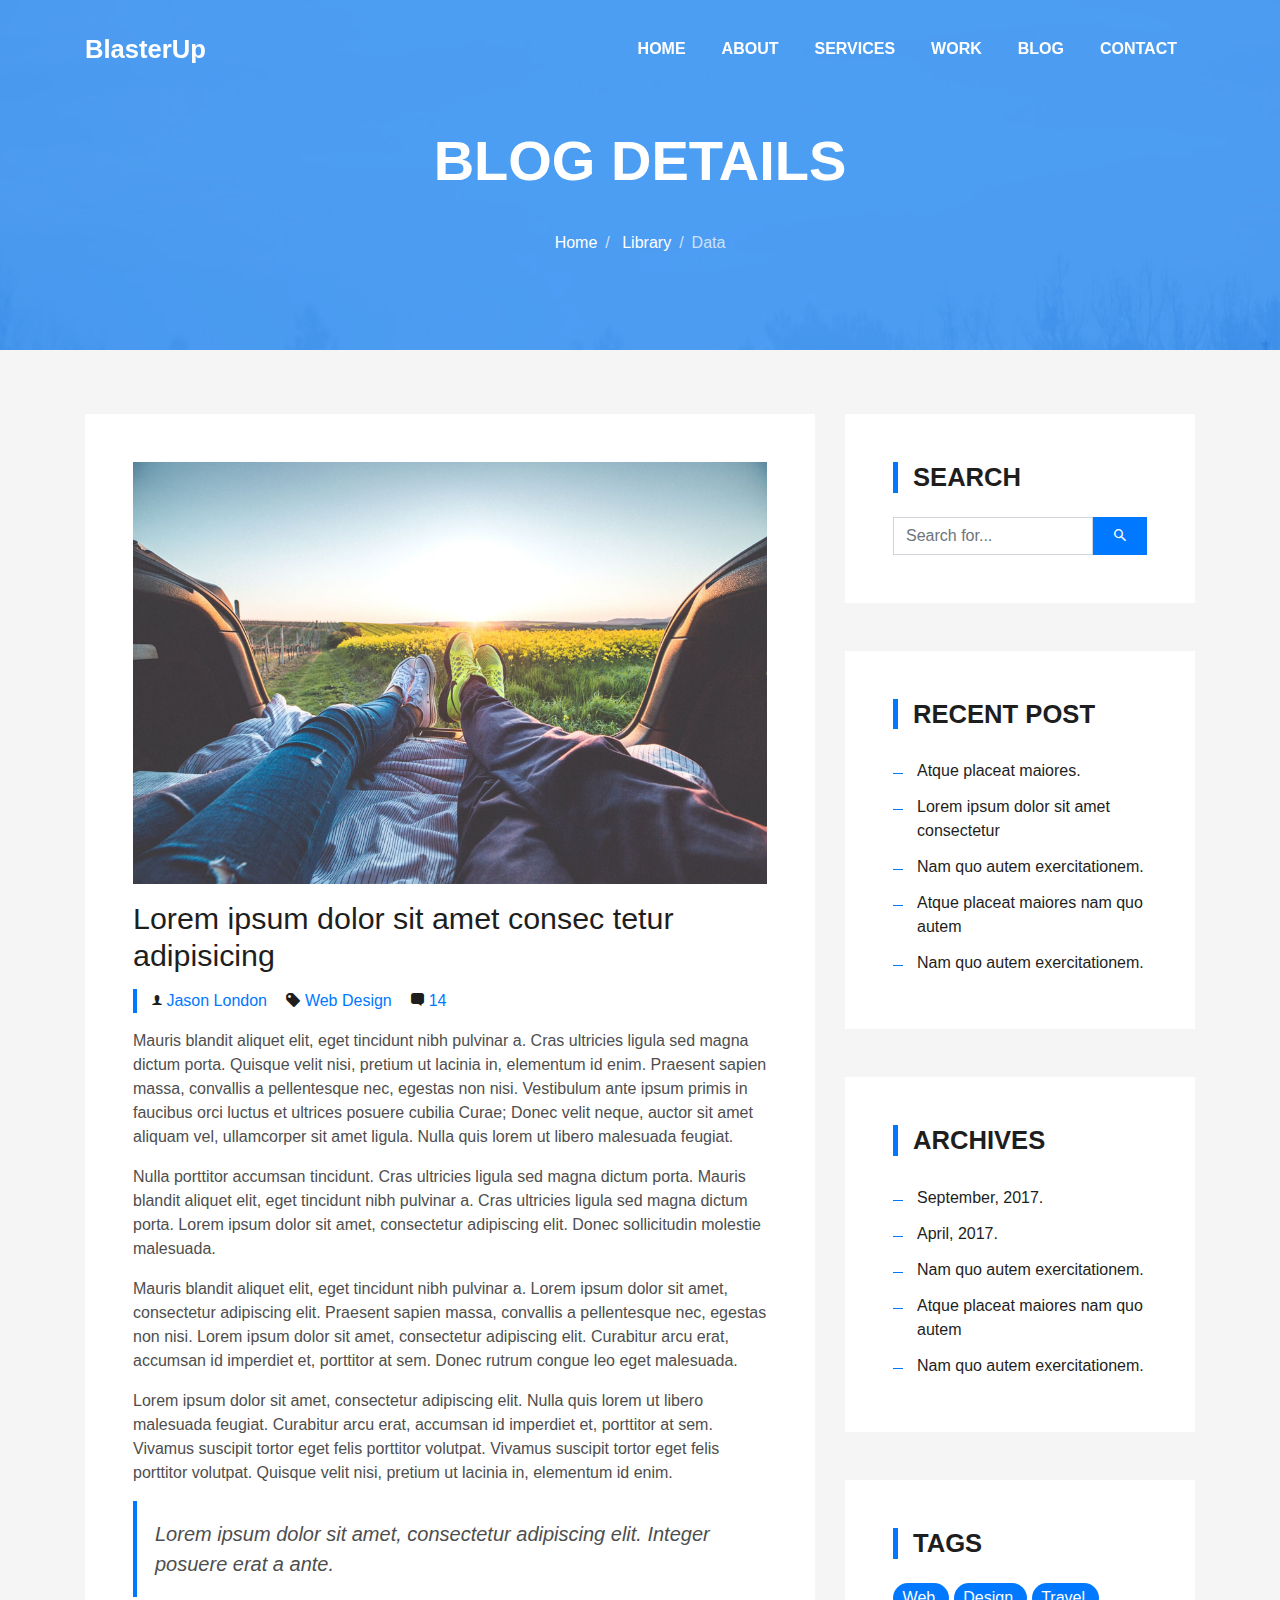
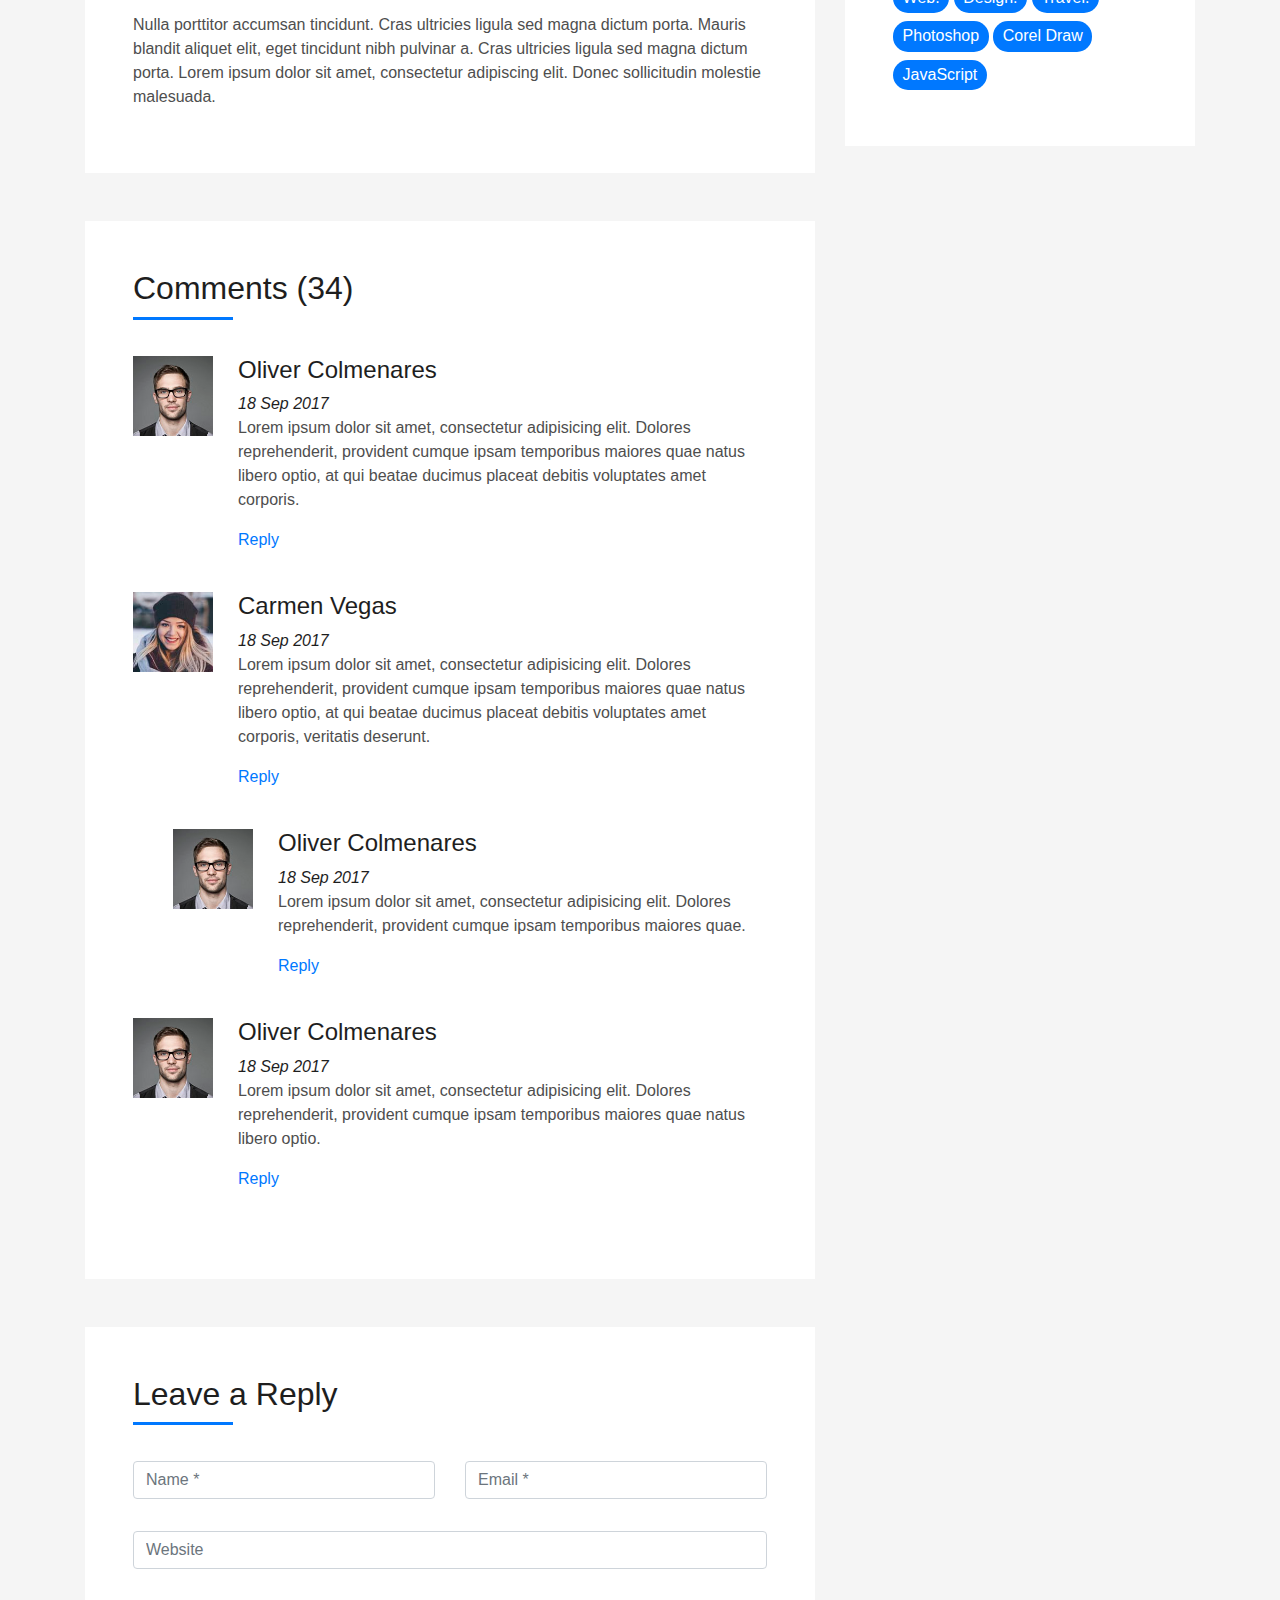
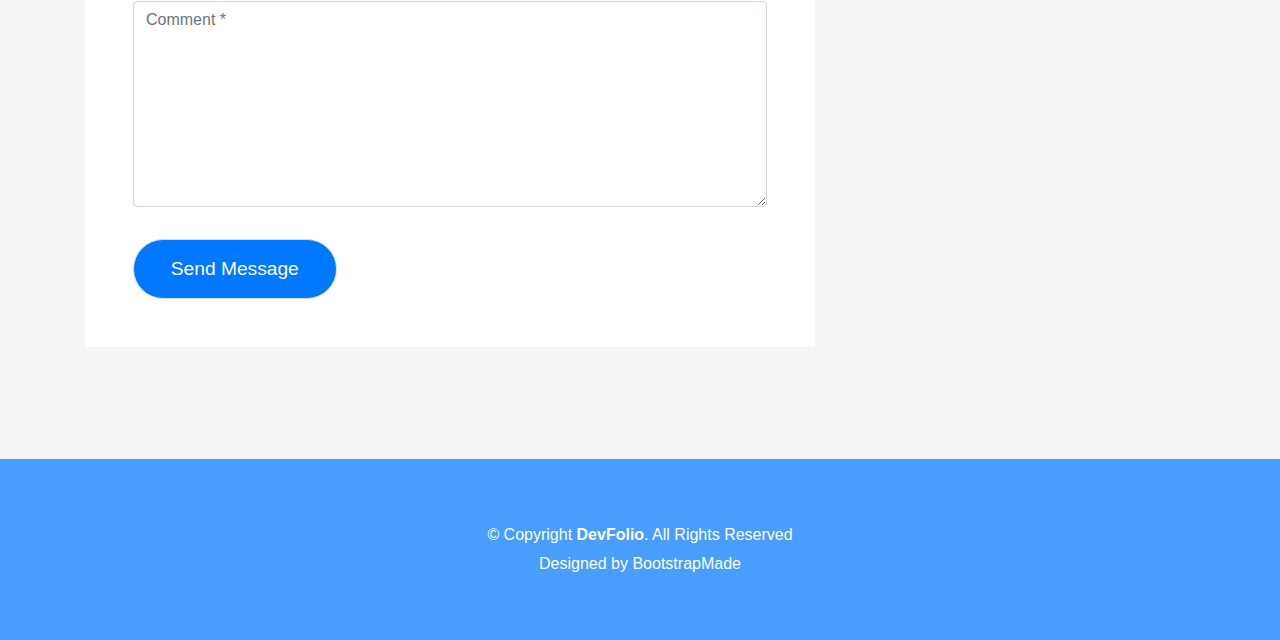
==== blog-single.html @ 4b8dce7d "Initial commit" ====
<!DOCTYPE html>
<html lang="en">
<head>
  <meta charset="utf-8">
  <title>DevFolio Bootstrap Template</title>
  <meta content="width=device-width, initial-scale=1.0" name="viewport">
  <meta content="" name="keywords">
  <meta content="" name="description">

  <!-- Favicons -->
  <link href="img/favicon.png" rel="icon">
  <link href="img/apple-touch-icon.png" rel="apple-touch-icon">

  <!-- Bootstrap CSS File -->
  <link href="lib/bootstrap/css/bootstrap.min.css" rel="stylesheet">

  <!-- Libraries CSS Files -->
  <link href="lib/font-awesome/css/font-awesome.min.css" rel="stylesheet">
  <link href="lib/animate/animate.min.css" rel="stylesheet">
  <link href="lib/ionicons/css/ionicons.min.css" rel="stylesheet">
  <link href="lib/owlcarousel/assets/owl.carousel.min.css" rel="stylesheet">
  <link href="lib/lightbox/css/lightbox.min.css" rel="stylesheet">

  <!-- Main Stylesheet File -->
  <link href="css/style.css" rel="stylesheet">

  <!-- =======================================================
    Theme Name: DevFolio
    Theme URL: https://bootstrapmade.com/devfolio-bootstrap-portfolio-html-template/
    Author: BootstrapMade.com
    License: https://bootstrapmade.com/license/
  ======================================================= -->
</head>

<body>
  <!--/ Nav Star /-->
  <nav class="navbar navbar-b navbar-trans navbar-expand-md fixed-top" id="mainNav">
    <div class="container">
      <a class="navbar-brand js-scroll" href="#page-top">BlasterUp</a>
      <button class="navbar-toggler collapsed" type="button" data-toggle="collapse" data-target="#navbarDefault"
        aria-controls="navbarDefault" aria-expanded="false" aria-label="Toggle navigation">
        <span></span>
        <span></span>
        <span></span>
      </button>
      <div class="navbar-collapse collapse justify-content-end" id="navbarDefault">
        <ul class="navbar-nav">
          <li class="nav-item">
            <a class="nav-link js-scroll" href="index.html">Home</a>
          </li>
          <li class="nav-item">
            <a class="nav-link js-scroll" href="#">About</a>
          </li>
          <li class="nav-item">
            <a class="nav-link js-scroll" href="#">Services</a>
          </li>
          <li class="nav-item">
            <a class="nav-link js-scroll" href="#">Work</a>
          </li>
          <li class="nav-item">
            <a class="nav-link js-scroll" href="#">Blog</a>
          </li>
          <li class="nav-item">
            <a class="nav-link js-scroll" href="#">Contact</a>
          </li>
        </ul>
      </div>
    </div>
  </nav>
  <!--/ Nav End /-->

  <!--/ Intro Skew Star /-->
  <div class="intro intro-single route bg-image" style="background-image: url(img/overlay-bg.jpg)">
    <div class="overlay-mf"></div>
    <div class="intro-content display-table">
      <div class="table-cell">
        <div class="container">
          <h2 class="intro-title mb-4">Blog Details</h2>
          <ol class="breadcrumb d-flex justify-content-center">
            <li class="breadcrumb-item">
              <a href="#">Home</a>
            </li>
            <li class="breadcrumb-item">
              <a href="#">Library</a>
            </li>
            <li class="breadcrumb-item active">Data</li>
          </ol>
        </div>
      </div>
    </div>
  </div>
  <!--/ Intro Skew End /-->

  <!--/ Section Blog-Single Star /-->
  <section class="blog-wrapper sect-pt4" id="blog">
    <div class="container">
      <div class="row">
        <div class="col-md-8">
          <div class="post-box">
            <div class="post-thumb">
              <img src="img/post-1.jpg" class="img-fluid" alt="">
            </div>
            <div class="post-meta">
              <h1 class="article-title">Lorem ipsum dolor sit amet consec tetur adipisicing</h1>
              <ul>
                <li>
                  <span class="ion-ios-person"></span>
                  <a href="#">Jason London</a>
                </li>
                <li>
                  <span class="ion-pricetag"></span>
                  <a href="#">Web Design</a>
                </li>
                <li>
                  <span class="ion-chatbox"></span>
                  <a href="#">14</a>
                </li>
              </ul>
            </div>
            <div class="article-content">
              <p>
                Mauris blandit aliquet elit, eget tincidunt nibh pulvinar a. Cras ultricies ligula sed magna dictum
                porta. Quisque velit
                nisi, pretium ut lacinia in, elementum id enim. Praesent sapien massa, convallis a pellentesque
                nec, egestas non nisi. Vestibulum ante ipsum primis in faucibus orci luctus et ultrices posuere
                cubilia Curae; Donec velit neque, auctor sit amet aliquam vel, ullamcorper sit amet ligula.
                Nulla quis lorem ut libero malesuada feugiat.
              </p>
              <p>
                Nulla porttitor accumsan tincidunt. Cras ultricies ligula sed magna dictum porta. Mauris blandit
                aliquet elit, eget tincidunt
                nibh pulvinar a. Cras ultricies ligula sed magna dictum porta. Lorem ipsum dolor sit amet,
                consectetur adipiscing elit. Donec sollicitudin molestie malesuada.
              </p>
              <p>
                Mauris blandit aliquet elit, eget tincidunt nibh pulvinar a. Lorem ipsum dolor sit amet, consectetur
                adipiscing elit. Praesent
                sapien massa, convallis a pellentesque nec, egestas non nisi. Lorem ipsum dolor sit amet,
                consectetur adipiscing elit. Curabitur arcu erat, accumsan id imperdiet et, porttitor at
                sem. Donec rutrum congue leo eget malesuada.
              </p>
              <p>
                Lorem ipsum dolor sit amet, consectetur adipiscing elit. Nulla quis lorem ut libero malesuada feugiat.
                Curabitur arcu erat,
                accumsan id imperdiet et, porttitor at sem. Vivamus suscipit tortor eget felis porttitor
                volutpat. Vivamus suscipit tortor eget felis porttitor volutpat. Quisque velit nisi, pretium
                ut lacinia in, elementum id enim.
              </p>
              <blockquote class="blockquote">
                <p class="mb-0">Lorem ipsum dolor sit amet, consectetur adipiscing elit. Integer posuere erat a ante.</p>
              </blockquote>
              <p>
                Nulla porttitor accumsan tincidunt. Cras ultricies ligula sed magna dictum porta. Mauris blandit
                aliquet elit, eget tincidunt
                nibh pulvinar a. Cras ultricies ligula sed magna dictum porta. Lorem ipsum dolor sit amet,
                consectetur adipiscing elit. Donec sollicitudin molestie malesuada.
              </p>
            </div>
          </div>
          <div class="box-comments">
            <div class="title-box-2">
              <h4 class="title-comments title-left">Comments (34)</h4>
            </div>
            <ul class="list-comments">
              <li>
                <div class="comment-avatar">
                  <img src="img/testimonial-2.jpg" alt="">
                </div>
                <div class="comment-details">
                  <h4 class="comment-author">Oliver Colmenares</h4>
                  <span>18 Sep 2017</span>
                  <p>
                    Lorem ipsum dolor sit amet, consectetur adipisicing elit. Dolores reprehenderit, provident cumque
                    ipsam temporibus maiores
                    quae natus libero optio, at qui beatae ducimus placeat debitis voluptates amet corporis.
                  </p>
                  <a href="3">Reply</a>
                </div>
              </li>
              <li>
                <div class="comment-avatar">
                  <img src="img/testimonial-4.jpg" alt="">
                </div>
                <div class="comment-details">
                  <h4 class="comment-author">Carmen Vegas</h4>
                  <span>18 Sep 2017</span>
                  <p>
                    Lorem ipsum dolor sit amet, consectetur adipisicing elit. Dolores reprehenderit, provident cumque
                    ipsam temporibus maiores
                    quae natus libero optio, at qui beatae ducimus placeat debitis voluptates amet corporis,
                    veritatis deserunt.
                  </p>
                  <a href="3">Reply</a>
                </div>
              </li>
              <li class="comment-children">
                <div class="comment-avatar">
                  <img src="img/testimonial-2.jpg" alt="">
                </div>
                <div class="comment-details">
                  <h4 class="comment-author">Oliver Colmenares</h4>
                  <span>18 Sep 2017</span>
                  <p>
                    Lorem ipsum dolor sit amet, consectetur adipisicing elit. Dolores reprehenderit, provident cumque
                    ipsam temporibus maiores
                    quae.
                  </p>
                  <a href="3">Reply</a>
                </div>
              </li>
              <li>
                <div class="comment-avatar">
                  <img src="img/testimonial-2.jpg" alt="">
                </div>
                <div class="comment-details">
                  <h4 class="comment-author">Oliver Colmenares</h4>
                  <span>18 Sep 2017</span>
                  <p>
                    Lorem ipsum dolor sit amet, consectetur adipisicing elit. Dolores reprehenderit, provident cumque
                    ipsam temporibus maiores
                    quae natus libero optio.
                  </p>
                  <a href="3">Reply</a>
                </div>
              </li>
            </ul>
          </div>
          <div class="form-comments">
            <div class="title-box-2">
              <h3 class="title-left">
                Leave a Reply
              </h3>
            </div>
            <form class="form-mf">
              <div class="row">
                <div class="col-md-6 mb-3">
                  <div class="form-group">
                    <input type="text" class="form-control input-mf" id="inputName" placeholder="Name *" required>
                  </div>
                </div>
                <div class="col-md-6 mb-3">
                  <div class="form-group">
                    <input type="email" class="form-control input-mf" id="inputEmail1" placeholder="Email *" required>
                  </div>
                </div>
                <div class="col-md-12 mb-3">
                  <div class="form-group">
                    <input type="url" class="form-control input-mf" id="inputUrl" placeholder="Website">
                  </div>
                </div>
                <div class="col-md-12 mb-3">
                  <div class="form-group">
                    <textarea id="textMessage" class="form-control input-mf" placeholder="Comment *" name="message"
                      cols="45" rows="8" required></textarea>
                  </div>
                </div>
                <div class="col-md-12">
                  <button type="submit" class="button button-a button-big button-rouded">Send Message</button>
                </div>
              </div>
            </form>
          </div>
        </div>
        <div class="col-md-4">
          <div class="widget-sidebar sidebar-search">
            <h5 class="sidebar-title">Search</h5>
            <div class="sidebar-content">
              <form>
                <div class="input-group">
                  <input type="text" class="form-control" placeholder="Search for..." aria-label="Search for...">
                  <span class="input-group-btn">
                    <button class="btn btn-secondary btn-search" type="button">
                      <span class="ion-android-search"></span>
                    </button>
                  </span>
                </div>
              </form>
            </div>
          </div>
          <div class="widget-sidebar">
            <h5 class="sidebar-title">Recent Post</h5>
            <div class="sidebar-content">
              <ul class="list-sidebar">
                <li>
                  <a href="#">Atque placeat maiores.</a>
                </li>
                <li>
                  <a href="#">Lorem ipsum dolor sit amet consectetur</a>
                </li>
                <li>
                  <a href="#">Nam quo autem exercitationem.</a>
                </li>
                <li>
                  <a href="#">Atque placeat maiores nam quo autem</a>
                </li>
                <li>
                  <a href="#">Nam quo autem exercitationem.</a>
                </li>
              </ul>
            </div>
          </div>
          <div class="widget-sidebar">
            <h5 class="sidebar-title">Archives</h5>
            <div class="sidebar-content">
              <ul class="list-sidebar">
                <li>
                  <a href="#">September, 2017.</a>
                </li>
                <li>
                  <a href="#">April, 2017.</a>
                </li>
                <li>
                  <a href="#">Nam quo autem exercitationem.</a>
                </li>
                <li>
                  <a href="#">Atque placeat maiores nam quo autem</a>
                </li>
                <li>
                  <a href="#">Nam quo autem exercitationem.</a>
                </li>
              </ul>
            </div>
          </div>
          <div class="widget-sidebar widget-tags">
            <h5 class="sidebar-title">Tags</h5>
            <div class="sidebar-content">
              <ul>
                <li>
                  <a href="#">Web.</a>
                </li>
                <li>
                  <a href="#">Design.</a>
                </li>
                <li>
                  <a href="#">Travel.</a>
                </li>
                <li>
                  <a href="#">Photoshop</a>
                </li>
                <li>
                  <a href="#">Corel Draw</a>
                </li>
                <li>
                  <a href="#">JavaScript</a>
                </li>
              </ul>
            </div>
          </div>
        </div>
      </div>
    </div>
  </section>
  <!--/ Section Blog-Single End /-->

  <!--/ Section Contact-Footer Star /-->
  <section class="paralax-mf footer-paralax bg-image sect-mt4 route" style="background-image: url(img/overlay-bg.jpg)">
    <div class="overlay-mf"></div>
    <footer>
      <div class="container">
        <div class="row">
          <div class="col-sm-12">
            <div class="copyright-box">
              <p class="copyright">&copy; Copyright <strong>DevFolio</strong>. All Rights Reserved</p>
              <div class="credits">
                <!--
                  All the links in the footer should remain intact.
                  You can delete the links only if you purchased the pro version.
                  Licensing information: https://bootstrapmade.com/license/
                  Purchase the pro version with working PHP/AJAX contact form: https://bootstrapmade.com/buy/?theme=DevFolio
                -->
                Designed by <a href="https://bootstrapmade.com/">BootstrapMade</a>
              </div>
            </div>
          </div>
        </div>
      </div>
    </footer>
  </section>
  <!--/ Section Contact-footer End /-->

  <a href="#" class="back-to-top"><i class="fa fa-chevron-up"></i></a>
  <div id="preloader"></div>

  <!-- JavaScript Libraries -->
  <script src="lib/jquery/jquery.min.js"></script>
  <script src="lib/jquery/jquery-migrate.min.js"></script>
  <script src="lib/popper/popper.min.js"></script>
  <script src="lib/bootstrap/js/bootstrap.min.js"></script>
  <script src="lib/easing/easing.min.js"></script>
  <script src="lib/counterup/jquery.waypoints.min.js"></script>
  <script src="lib/counterup/jquery.counterup.js"></script>
  <script src="lib/owlcarousel/owl.carousel.min.js"></script>
  <script src="lib/lightbox/js/lightbox.min.js"></script>
  <script src="lib/typed/typed.min.js"></script>
  <!-- Contact Form JavaScript File -->
  <script src="contactform/contactform.js"></script>

  <!-- Template Main Javascript File -->
  <script src="js/main.js"></script>

</body>
</html>
---- css/style.css ----
/*
  Theme Name: DevFolio
  Theme URL: https://bootstrapmade.com/devfolio-bootstrap-portfolio-html-template/
  Author: BootstrapMade.com
  License: https://bootstrapmade.com/license/
*/

/*======================================
//--//-->   STYLES GENERALES
======================================*/

body {
  background-color: #f5f5f5;
  color: #4e4e4e;
}

h1,
h2,
h3,
h4,
h5,
h6 {
  color: #1e1e1e;
}

a {
  color: #1e1e1e;
  transition: all 0.5s ease-in-out;
}

a:hover {
  color: #0078ff;
  text-decoration: none;
  transition: all 0.5s ease-in-out;
}

.p-r {
  position: relative;
}

.color-a {
  color: #0078ff;
}

.color-d {
  color: #f5f5f5;
}

.color-text-a {
  color: #4e4e4e;
}

.box-shadow,
.paralax-mf,
.service-box,
.work-box,
.card-blog {
  box-shadow: 0 13px 8px -10px rgba(0, 0, 0, 0.1);
}

.box-shadow-a,
.button:hover {
  box-shadow: 0 0 0 4px #cde1f8;
}

.display-5 {
  font-size: 2.5rem;
  font-weight: 300;
  line-height: 1.1;
}

.display-6 {
  font-size: 2rem;
  font-weight: 300;
  line-height: 1.1;
}

.avatar {
  width: 32px;
  height: 32px;
  margin-right: 4px;
  overflow: hidden;
}

.bg-image {
  background-repeat: no-repeat;
  background-attachment: fixed;
  background-size: cover;
  background-position: center center;
}

.overlay-mf {
  background-color: #0078ff;
}

.overlay-mf {
  position: absolute;
  top: 0;
  left: 0px;
  padding: 0;
  height: 100%;
  width: 100%;
  opacity: .7;
}

.paralax-mf {
  position: relative;
  padding: 8rem 0;
}

.display-table {
  width: 100%;
  height: 100%;
  display: table;
}

.table-cell {
  display: table-cell;
  vertical-align: middle;
}

/*--/ Sections /--*/

.sect-4 {
  padding: 4rem 0;
}

.sect-pt4 {
  padding-top: 4rem;
}

.sect-mt4 {
  margin-top: 4rem;
}

/*--/ Title s /--*/

.title-s {
  font-weight: 600;
  color: #1e1e1e;
  font-size: 1.1rem;
}

/*--/ Title A /--*/

.title-box {
  margin-bottom: 4rem;
}

.title-a {
  font-size: 3rem;
  font-weight: bold;
  text-transform: uppercase;
}

.subtitle-a {
  color: #4e4e4e;
}

.line-mf {
  width: 40px;
  height: 5px;
  background-color: #0078ff;
  margin: 0 auto;
}

/*--/ Title Left /--*/

.title-box-2 {
  margin-bottom: 3rem;
}

.title-left {
  font-size: 2rem;
  position: relative;
}

.title-left:before {
  content: '';
  position: absolute;
  height: 3px;
  background-color: #0078ff;
  width: 100px;
  bottom: -12px;
}

/*------/ Box /------*/

.box-pl2 {
  padding-left: 2rem;
}

.box-shadow-full {
  padding: 3rem 1.25rem;
  position: relative;
  background-color: #fff;
  margin-bottom: 3rem;
  z-index: 2;
  box-shadow: 0 1px 1px 0 rgba(0, 0, 0, 0.06), 0 2px 5px 0 rgba(0, 0, 0, 0.2);
}

/*------/ Socials /------*/

.socials {
  padding: 1.5rem 0;
}

.socials ul li {
  display: inline-block;
}

.socials .ico-circle {
  height: 40px;
  width: 40px;
  font-size: 1.7rem;
  border-radius: 50%;
  line-height: 1.4;
  margin: 0 15px 0 0;
  box-shadow: 0 0 0 3px #0078ff;
  transition: all 500ms ease;
}

.socials .ico-circle:hover {
  background-color: #0078ff;
  color: #fff;
  box-shadow: 0 0 0 3px #cde1f8;
  transition: all 500ms ease;
}

/*------/ Ul resect /------*/

.ul-resect,
.socials ul,
.list-ico,
.blog-wrapper .post-meta ul,
.box-comments .list-comments,
.widget-sidebar .list-sidebar,
.widget-tags ul {
  list-style: none;
  padding-left: 0;
  margin-bottom: 0;
}

.list-ico {
  line-height: 2;
}

.list-ico span {
  color: #0078ff;
  margin-right: 10px;
}

/*------/ Ico Circle /------*/

.ico-circle {
  height: 100px;
  width: 100px;
  font-size: 2rem;
  border-radius: 50%;
  line-height: 1.55;
  margin: 0 auto;
  text-align: center;
  box-shadow: 0 0 0 10px #0078ff;
  display: block;
}

/*------/ Owl Carousel /------*/

.owl-theme .owl-dots {
  text-align: center;
  margin-top: 18px;
}

.owl-theme .owl-dots .owl-dot {
  display: inline-block;
}

.owl-theme .owl-dots .owl-dot span {
  width: 18px;
  height: 7px;
  margin: 5px 5px;
  background: #cde1f8;
  border: 0px solid #cde1f8;
  display: block;
  transition: all 0.6s ease-in-out;
  cursor: pointer;
}

.owl-theme .owl-dots .owl-dot:hover span {
  background-color: #cde1f8;
}

.owl-theme .owl-dots .owl-dot.active span {
  background-color: #1B1B1B;
  width: 25px;
}

/*--/ Scrolltop s /--*/

.scrolltop-mf {
  position: relative;
  display: none;
}

.scrolltop-mf span {
  z-index: 999;
  position: fixed;
  width: 42px;
  height: 42px;
  background-color: #0078ff;
  opacity: .7;
  font-size: 1.6rem;
  line-height: 1.5;
  text-align: center;
  color: #fff;
  top: auto;
  left: auto;
  right: 30px;
  bottom: 50px;
  cursor: pointer;
  border-radius: 50%;
}

/* Back to top button */

.back-to-top {
  position: fixed;
  display: none;
  background: #0078ff;
  color: #fff;
  width: 44px;
  height: 44px;
  text-align: center;
  line-height: 1;
  font-size: 16px;
  border-radius: 50%;
  right: 15px;
  bottom: 15px;
  transition: background 0.5s;
  z-index: 11;
}

.back-to-top i {
  padding-top: 12px;
  color: #fff;
}

/* Prelaoder */

#preloader {
  position: fixed;
  top: 0;
  left: 0;
  right: 0;
  bottom: 0;
  z-index: 9999;
  overflow: hidden;
  background: #fff;
}

#preloader:before {
  content: "";
  position: fixed;
  top: calc(50% - 30px);
  left: calc(50% - 30px);
  border: 6px solid #f2f2f2;
  border-top: 6px solid #0078ff;
  border-radius: 50%;
  width: 60px;
  height: 60px;
  -webkit-animation: animate-preloader 1s linear infinite;
  animation: animate-preloader 1s linear infinite;
}

@-webkit-keyframes animate-preloader {
  0% {
    -webkit-transform: rotate(0deg);
    transform: rotate(0deg);
  }

  100% {
    -webkit-transform: rotate(360deg);
    transform: rotate(360deg);
  }
}

@keyframes animate-preloader {
  0% {
    -webkit-transform: rotate(0deg);
    transform: rotate(0deg);
  }

  100% {
    -webkit-transform: rotate(360deg);
    transform: rotate(360deg);
  }
}

/*======================================
//--//-->   NAVBAR
======================================*/

.navbar-b {
  transition: all .5s ease-in-out;
  background-color: transparent;
  padding-top: 1.563rem;
  padding-bottom: 1.563rem;
}

.navbar-b.navbar-reduce {
  box-shadow: 0px 6px 9px 0px rgba(0, 0, 0, 0.06);
}

.navbar-b.navbar-trans .nav-item,
.navbar-b.navbar-reduce .nav-item {
  position: relative;
  padding-right: 10px;
  padding-left: 0;
}

.navbar-b.navbar-trans .nav-link,
.navbar-b.navbar-reduce .nav-link {
  color: #fff;
  text-transform: uppercase;
  font-weight: 600;
}

.navbar-b.navbar-trans .nav-link:before,
.navbar-b.navbar-reduce .nav-link:before {
  content: '';
  position: absolute;
  margin-left: 0px;
  width: 0%;
  bottom: 0;
  left: 0;
  height: 2px;
  transition: all 500ms ease;
}

.navbar-b.navbar-trans .nav-link:hover,
.navbar-b.navbar-reduce .nav-link:hover {
  color: #1B1B1B;
}

.navbar-b.navbar-trans .nav-link:hover:before,
.navbar-b.navbar-reduce .nav-link:hover:before {
  width: 35px;
}

.navbar-b.navbar-trans .show > .nav-link:before,
.navbar-b.navbar-trans .active > .nav-link:before,
.navbar-b.navbar-trans .nav-link.show:before,
.navbar-b.navbar-trans .nav-link.active:before,
.navbar-b.navbar-reduce .show > .nav-link:before,
.navbar-b.navbar-reduce .active > .nav-link:before,
.navbar-b.navbar-reduce .nav-link.show:before,
.navbar-b.navbar-reduce .nav-link.active:before {
  width: 35px;
}

.navbar-b.navbar-trans .nav-link:before {
  background-color: #fff;
}

.navbar-b.navbar-trans .nav-link:hover {
  color: #fff;
}

.navbar-b.navbar-trans .show > .nav-link,
.navbar-b.navbar-trans .active > .nav-link,
.navbar-b.navbar-trans .nav-link.show,
.navbar-b.navbar-trans .nav-link.active {
  color: #fff;
}

.navbar-b.navbar-reduce {
  transition: all .5s ease-in-out;
  background-color: #fff;
  padding-top: 15px;
  padding-bottom: 15px;
}

.navbar-b.navbar-reduce .nav-link {
  color: #0078ff;
}

.navbar-b.navbar-reduce .nav-link:before {
  background-color: #0078ff;
}

.navbar-b.navbar-reduce .nav-link:hover {
  color: #0078ff;
}

.navbar-b.navbar-reduce .show > .nav-link,
.navbar-b.navbar-reduce .active > .nav-link,
.navbar-b.navbar-reduce .nav-link.show,
.navbar-b.navbar-reduce .nav-link.active {
  color: #0078ff;
}

.navbar-b.navbar-reduce .navbar-brand {
  color: #0078ff;
}

.navbar-b.navbar-reduce .navbar-toggler span {
  background-color: #1B1B1B;
}

.navbar-b .navbar-brand {
  color: #fff;
  font-size: 1.6rem;
  font-weight: 600;
}

.navbar-b .navbar-nav .dropdown-item.show .dropdown-menu,
.navbar-b .dropdown.show .dropdown-menu,
.navbar-b .dropdown-btn.show .dropdown-menu {
  -webkit-transform: translate3d(0px, 0px, 0px);
  transform: translate3d(0px, 0px, 0px);
  visibility: visible !important;
}

.navbar-b .dropdown-menu {
  margin: 1.12rem 0 0;
  border-radius: 0;
}

.navbar-b .dropdown-menu .dropdown-item {
  padding: .7rem 1.7rem;
  transition: all 500ms ease;
}

.navbar-b .dropdown-menu .dropdown-item:hover {
  background-color: #0078ff;
  color: #fff;
  transition: all 500ms ease;
}

.navbar-b .dropdown-menu .dropdown-item.active {
  background-color: #0078ff;
}

/*--/ Hamburger Navbar /--*/

.navbar-toggler {
  position: relative;
}

.navbar-toggler:focus,
.navbar-toggler:active {
  outline: 0;
}

.navbar-toggler span {
  display: block;
  background-color: #fff;
  height: 3px;
  width: 25px;
  margin-top: 4px;
  margin-bottom: 4px;
  -webkit-transform: rotate(0deg);
  transform: rotate(0deg);
  left: 0;
  opacity: 1;
}

.navbar-toggler span:nth-child(1),
.navbar-toggler span:nth-child(3) {
  transition: -webkit-transform .35s ease-in-out;
  transition: transform .35s ease-in-out;
  transition: transform .35s ease-in-out, -webkit-transform .35s ease-in-out;
}

.navbar-toggler:not(.collapsed) span:nth-child(1) {
  position: absolute;
  left: 12px;
  top: 10px;
  -webkit-transform: rotate(135deg);
  transform: rotate(135deg);
  opacity: 0.9;
}

.navbar-toggler:not(.collapsed) span:nth-child(2) {
  height: 12px;
  visibility: hidden;
  background-color: transparent;
}

.navbar-toggler:not(.collapsed) span:nth-child(3) {
  position: absolute;
  left: 12px;
  top: 10px;
  -webkit-transform: rotate(-135deg);
  transform: rotate(-135deg);
  opacity: 0.9;
}

/*======================================
//--//-->   INTRO
======================================*/

.intro {
  height: 100vh;
  position: relative;
  color: #fff;
}

.intro .intro-content {
  text-align: center;
  position: absolute;
}

.intro .overlay-itro {
  background-color: rgba(0, 0, 0, 0.6);
  position: absolute;
  top: 0;
  left: 0px;
  padding: 0;
  height: 100%;
  width: 100%;
  opacity: .9;
}

.intro .intro-title {
  color: #fff;
  font-weight: 600;
  font-size: 3rem;
}

.intro .intro-subtitle {
  font-size: 1.5rem;
  font-weight: 300;
}

.intro .text-slider-items {
  display: none;
}

.intro-single {
  height: 350px;
}

.intro-single .intro-content {
  margin-top: 30px;
}

.intro-single .intro-title {
  text-transform: uppercase;
  font-size: 3rem;
}

.intro-single .breadcrumb {
  background-color: transparent;
  color: #0078ff;
}

.intro-single .breadcrumb .breadcrumb-item:before {
  color: #cde1f8;
}

.intro-single .breadcrumb .breadcrumb-item.active {
  color: #cde1f8;
}

.intro-single .breadcrumb a {
  color: #fff;
}

/*======================================
//--//-->   ABOUT
======================================*/

.about-mf .box-shadow-full {
  padding-top: 4rem;
  padding-bottom: 4rem;
}

.about-mf .about-img {
  margin-bottom: 2rem;
}

.about-mf .about-img img {
  margin-left: 10px;
}

.skill-mf span {
  color: #4e4e4e;
}

.skill-mf .progress {
  background-color: #cde1f8;
  margin: .5rem 0 1.2rem 0;
  border-radius: 0;
  height: .7rem;
}

.skill-mf .progress .progress-bar {
  height: .7rem;
  background-color: #0078ff;
}

/*======================================
//--//-->   SERVICES
======================================*/

.service-box {
  background-color: #fff;
  padding: 2.5rem 1.3rem;
  border-radius: 1rem;
  margin-bottom: 3rem;
}

.service-box:hover .ico-circle {
  transition: all 500ms ease;
  color: #fff;
  background-color: #0078ff;
  box-shadow: 0 0 0 10px #cde1f8;
}

.service-box .service-ico {
  margin-bottom: 1rem;
  color: #1e1e1e;
}

.service-box .ico-circle {
  transition: all 500ms ease;
  font-size: 4rem;
}

.service-box .s-title {
  font-size: 1.4rem;
  text-transform: uppercase;
  text-align: center;
  padding: .4rem 0;
}

.service-box .s-description {
  color: #4e4e4e;
}

/*======================================
//--//-->   COUNTER
======================================*/

.counter-box {
  color: #fff;
  text-align: center;
}

.counter-ico {
  margin-bottom: 1rem;
}

.counter-ico .ico-circle {
  height: 60px;
  width: 60px;
  line-height: 1.8;
  box-shadow: 0 0 0 10px #cde1f8;
}

.counter-num .counter {
  font-size: 2rem;
  margin-bottom: 0;
}

/*======================================
//--//-->   PORTFOLIO
======================================*/

.work-box {
  margin-bottom: 3rem;
  -webkit-backface-visibility: hidden;
  backface-visibility: hidden;
  background-color: #fff;
}

.work-box:hover img {
  -webkit-transform: scale(1.3);
  transform: scale(1.3);
}

.work-img {
  display: block;
  overflow: hidden;
}

.work-img img {
  transition: all 1s;
}

.work-content {
  padding: 2rem 3% 1rem 4%;
}

.work-content .w-more {
  color: #4e4e4e;
  font-size: .8rem;
}

.work-content .w-more .w-ctegory {
  color: #0078ff;
}

.work-content .w-like {
  font-size: 2.5rem;
  color: #0078ff;
  float: right;
}

.work-content .w-like a {
  color: #0078ff;
}

.work-content .w-like .num-like {
  font-size: .7rem;
}

.w-title {
  font-size: 1.2rem;
}

/*======================================
//--//-->   TESTIMONIALS
======================================*/

.testimonials .owl-carousel .owl-item img {
  width: auto;
}

.testimonial-box {
  color: #fff;
  text-align: center;
}

.testimonial-box .author-test {
  margin-top: 1rem;
}

.testimonial-box .author-test img {
  margin: 0 auto;
}

.testimonial-box .author {
  color: #fff;
  text-transform: uppercase;
  font-weight: 600;
  margin: 1rem 0;
  display: block;
  font-size: 1.4rem;
}

.testimonial-box .comit {
  font-size: 2rem;
  color: #0078ff;
  background-color: #fff;
  width: 52px;
  height: 52px;
  display: block;
  margin: 0 auto;
  border-radius: 50%;
  line-height: 1.6;
}

/*======================================
//--//-->   BLOG
======================================*/

.card-blog .card-body {
  position: relative;
}

.card-blog .card-category-box {
  position: absolute;
  text-align: center;
  top: -16px;
  left: 15px;
  right: 15px;
  line-height: 25px;
  overflow: hidden;
}

.card-blog .card-category {
  display: inline-block;
  color: #fff;
  padding: 0 15px 5px;
  overflow: hidden;
  background-color: #0078ff;
  border-radius: 4px;
}

.card-blog .card-category .category {
  color: #fff;
  display: inline-block;
  text-transform: uppercase;
  font-size: .7rem;
  letter-spacing: .1px;
  margin-bottom: 0;
}

.card-blog .card-title {
  font-size: 1.3rem;
  margin-top: .6rem;
}

.card-blog .card-description {
  color: #4e4e4e;
}

.card-blog .post-author {
  display: inline-block;
}

.card-blog .post-date {
  color: #4e4e4e;
  display: inline-block;
  float: right;
}

/*======================================
//--//-->   BLOG-SINGLE
======================================*/

.post-box,
.form-comments,
.box-comments,
.widget-sidebar {
  padding: 2rem;
  background-color: #fff;
  margin-bottom: 3rem;
}

.blog-wrapper .article-title {
  font-size: 1.5rem;
}

.blog-wrapper .post-meta {
  margin: 1rem 0;
}

.blog-wrapper .post-meta ul {
  border-left: 4px solid #0078ff;
  margin-top: 1rem;
}

.blog-wrapper .post-meta ul li {
  display: inline-block;
  margin-left: 15px;
}

.blog-wrapper .post-meta ul a {
  color: #0078ff;
}

.blog-wrapper .post-meta ul span {
  color: #1e1e1e;
}

.blog-wrapper .blockquote {
  border-left: 4px solid #0078ff;
  padding: 18px;
  font-style: italic;
}

/*------/ Comments /------*/

.box-comments .list-comments li {
  padding-bottom: 40px;
}

.box-comments .list-comments .comment-avatar {
  display: table-cell;
  vertical-align: top;
}

.box-comments .list-comments .comment-avatar img {
  width: 80px;
  height: 80px;
}

.box-comments .list-comments .comment-author {
  font-size: 1.3rem;
}

.box-comments .list-comments .comment-details {
  display: table-cell;
  vertical-align: top;
  padding-left: 25px;
}

.box-comments .list-comments a {
  color: #0078ff;
}

.box-comments .list-comments span {
  color: #1e1e1e;
  font-style: italic;
}

.box-comments .comment-children {
  margin-left: 40px;
}

/*------/ Sidebar /------*/

.widget-sidebar .sidebar-title {
  font-size: 1.6rem;
  font-weight: 600;
  border-left: 5px solid #0078ff;
  padding-left: 15px;
  text-transform: uppercase;
  margin-bottom: 1.5rem;
}

.widget-sidebar .list-sidebar li {
  position: relative;
  padding: 6px 0 6px 24px;
}

.widget-sidebar .list-sidebar li:before {
  position: absolute;
  content: "";
  width: 10px;
  height: 1px;
  left: 0;
  background-color: #0078ff;
  top: 20px;
}

.sidebar-search input {
  background-color: #fff;
  border-radius: 0;
  transition: all 0.5s ease-in-out;
}

.sidebar-search .btn-search {
  background-color: #0078ff;
  border-color: #0078ff;
  border-radius: 0;
  padding-left: 20px;
  padding-right: 20px;
}

.widget-tags ul li {
  display: inline-block;
  background-color: #0078ff;
  padding: .2rem .6rem;
  margin-bottom: .5rem;
  border-radius: 15px;
}

.widget-tags ul li a {
  color: #fff;
}

/*======================================
//--//-->   CONTACT
======================================*/

.footer-paralax {
  padding: 4rem 0 0 0;
}

.contact-mf {
  margin-top: 4rem;
}

/*======================================
//--//-->   FOOTER
======================================*/

footer {
  text-align: center;
  color: #fff;
  padding-bottom: 4rem;
}

footer .copyright {
  margin-bottom: .3rem;
}

footer .credits {
  margin-bottom: 0;
}

footer .credits a {
  color: #fff;
}

/*======================================
//--//-->   CONtaCT FORM
======================================*/

#sendmessage {
  color: #0078ff;
  border: 1px solid #0078ff;
  display: none;
  text-align: center;
  padding: 15px;
  font-weight: 600;
  margin-bottom: 15px;
}

#errormessage {
  color: red;
  display: none;
  border: 1px solid red;
  text-align: center;
  padding: 15px;
  font-weight: 600;
  margin-bottom: 15px;
}

#sendmessage.show,
#errormessage.show,
.show {
  display: block;
}

.validation {
  color: red;
  display: none;
  margin: 0 0 20px;
  font-weight: 400;
  font-size: 13px;
}

/*======================================
//--//-->   BUTTON
======================================*/

.button {
  display: inline-block;
  padding: .3rem .6rem;
  text-align: center;
  vertical-align: middle;
  -webkit-user-select: none;
  -moz-user-select: none;
  -ms-user-select: none;
  user-select: none;
  font-size: 1rem;
  border-radius: .3rem;
  border: 1px solid transparent;
  transition: all 500ms ease;
  cursor: pointer;
}

.button:focus {
  outline: 0;
}

.button:hover {
  background-color: #0062d3;
  color: #fff;
  transition: all 500ms ease;
}

.button-a {
  background-color: #0078ff;
  color: #fff;
  border-color: #cde1f8;
}

.button-big {
  padding: .9rem 2.3rem;
  font-size: 1.2rem;
}

.button-rouded {
  border-radius: 5rem;
}

.btn-lg {
  padding: .5rem 1rem;
  font-size: 1.25rem;
  line-height: 1.5;
  border-radius: .3rem;
}

@media (min-width: 577px) {
  .counter-box {
    margin-bottom: 1.8rem;
  }
}

@media (min-width: 767px) {
  .about-mf .box-pl2 {
    margin-top: 3rem;
    padding-left: 0rem;
  }

  .card-blog {
    margin-bottom: 3rem;
  }

  .contact-mf .box-pl2 {
    margin-top: 3rem;
    padding-left: 0rem;
  }
}

@media (min-width: 768px) {
  .box-shadow-full {
    padding: 3rem;
  }

  .navbar-b.navbar-trans .nav-item,
  .navbar-b.navbar-reduce .nav-item {
    padding-left: 10px;
  }

  .navbar-b.navbar-trans .nav-link:before,
  .navbar-b.navbar-reduce .nav-link:before {
    margin-left: 18px;
  }

  .intro .intro-title {
    font-size: 4.5rem;
  }

  .intro .intro-subtitle {
    font-size: 2.5rem;
  }

  .intro-single .intro-title {
    font-size: 3.5rem;
  }

  .testimonial-box .description {
    padding: 0 5rem;
  }

  .post-box,
  .form-comments,
  .box-comments,
  .widget-sidebar {
    padding: 3rem;
  }

  .blog-wrapper .article-title {
    font-size: 1.9rem;
  }

  .box-comments .list-comments .comment-author {
    font-size: 1.5rem;
  }
}

@media (min-width: 992px) {
  .testimonial-box .description {
    padding: 0 8rem;
  }
}

@media (min-width: 1200px) {
  .testimonial-box .description {
    padding: 0 13rem;
  }
}

@media (max-width: 1024px) {
  .bg-image {
    background-attachment: scroll;
  }
}

@media (max-width: 768px) {
  .back-to-top {
    bottom: 15px;
  }
}
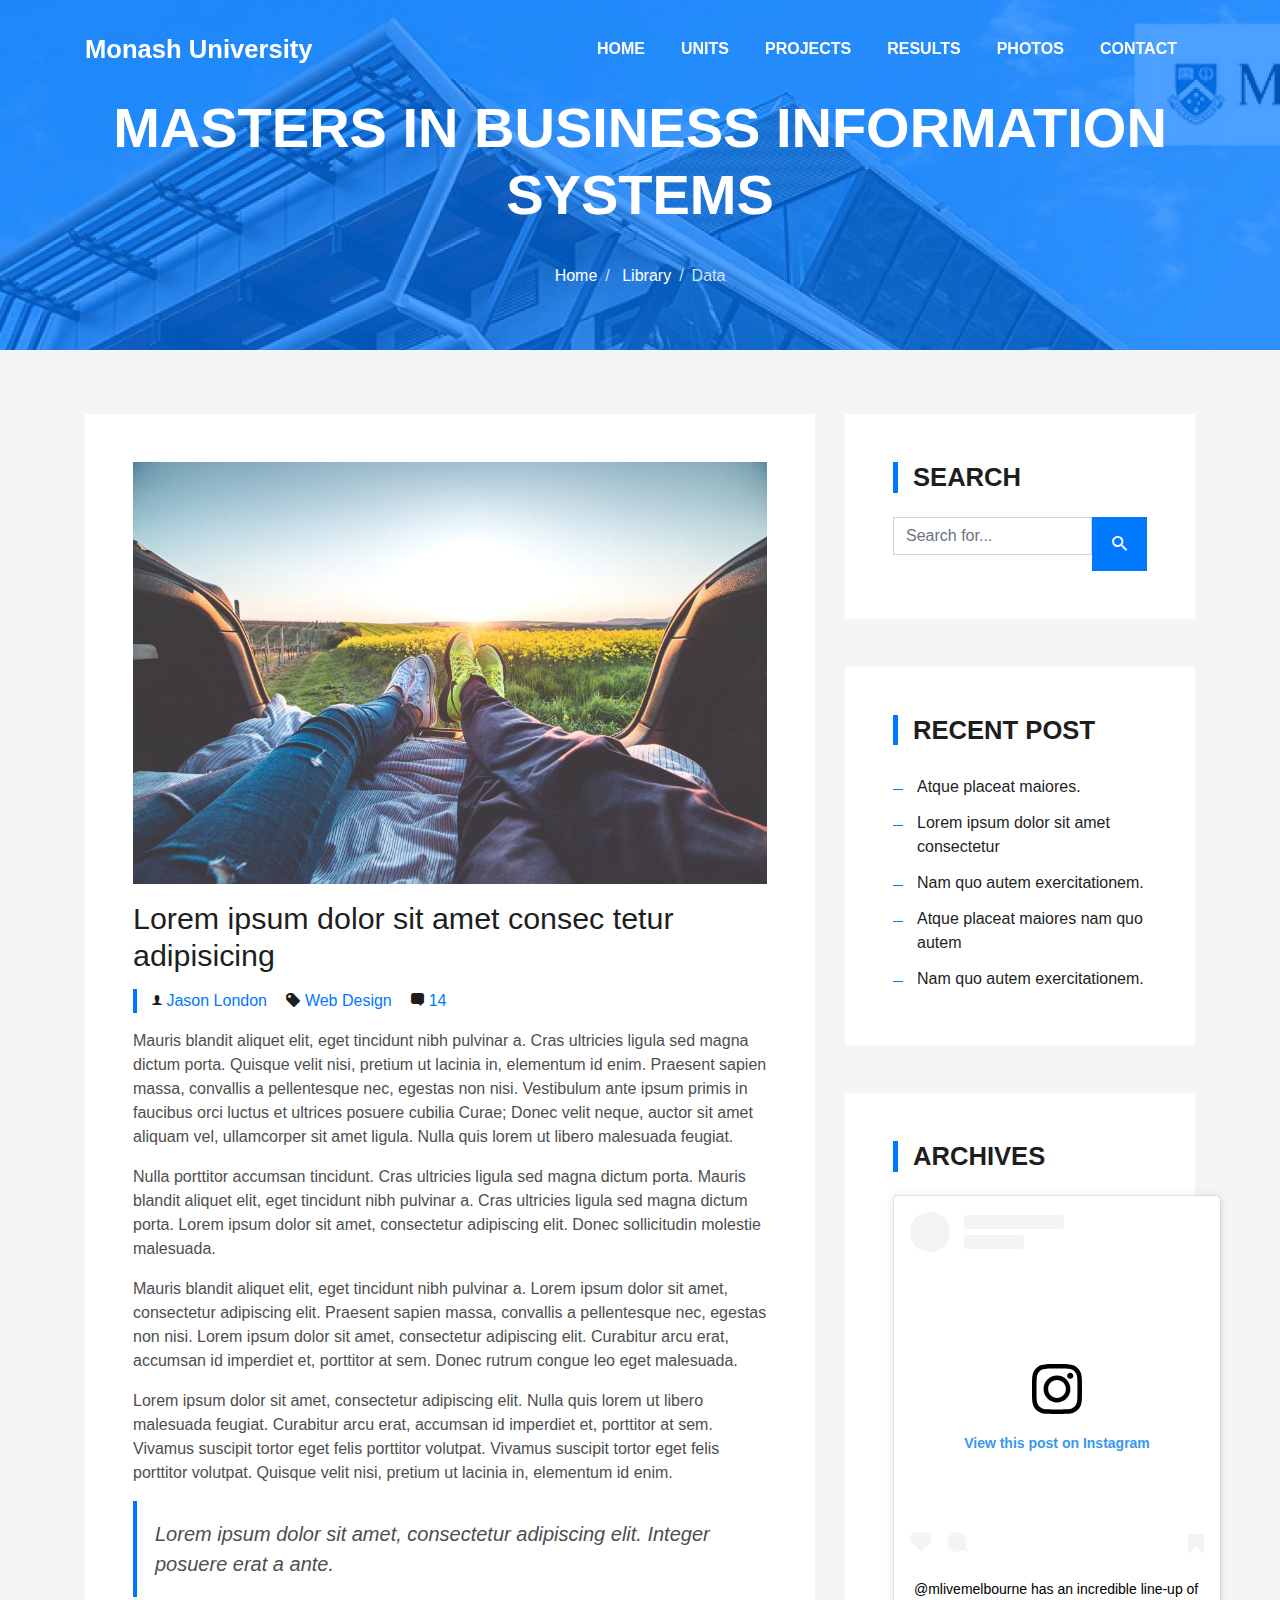
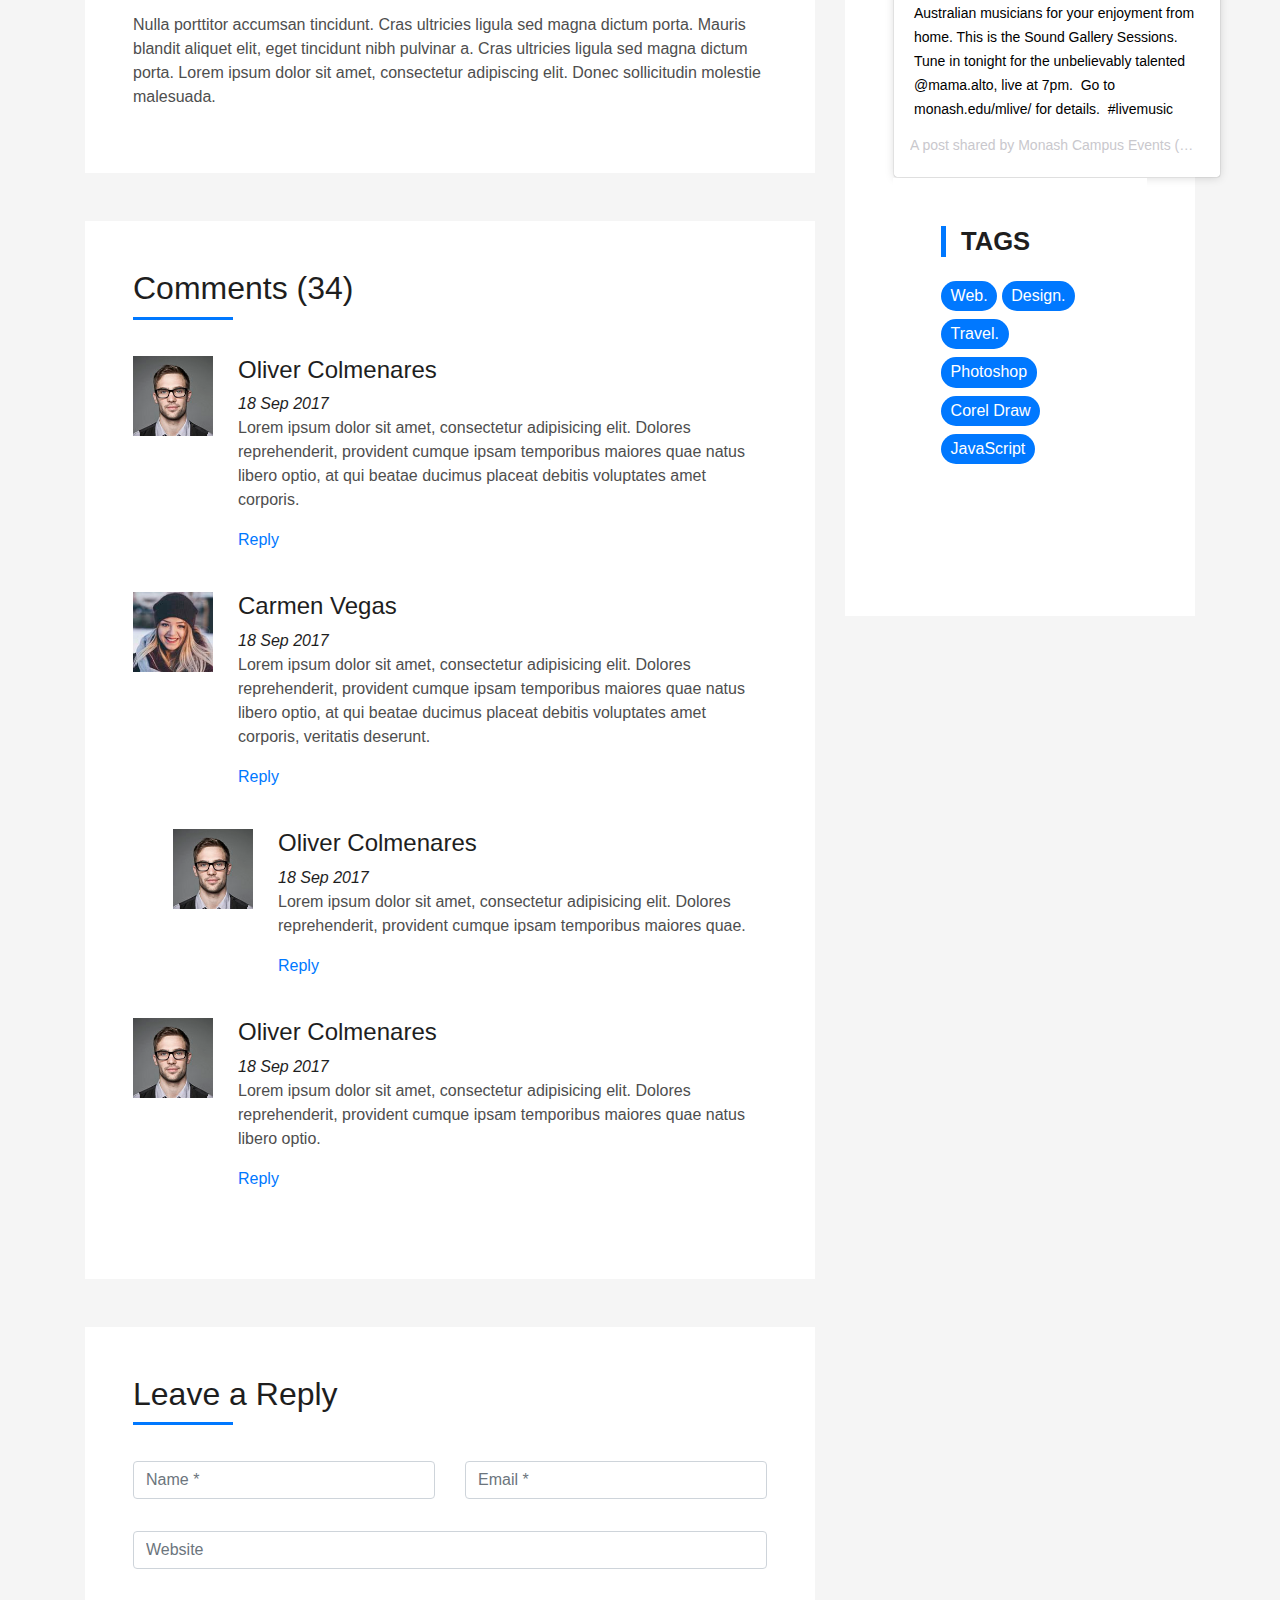
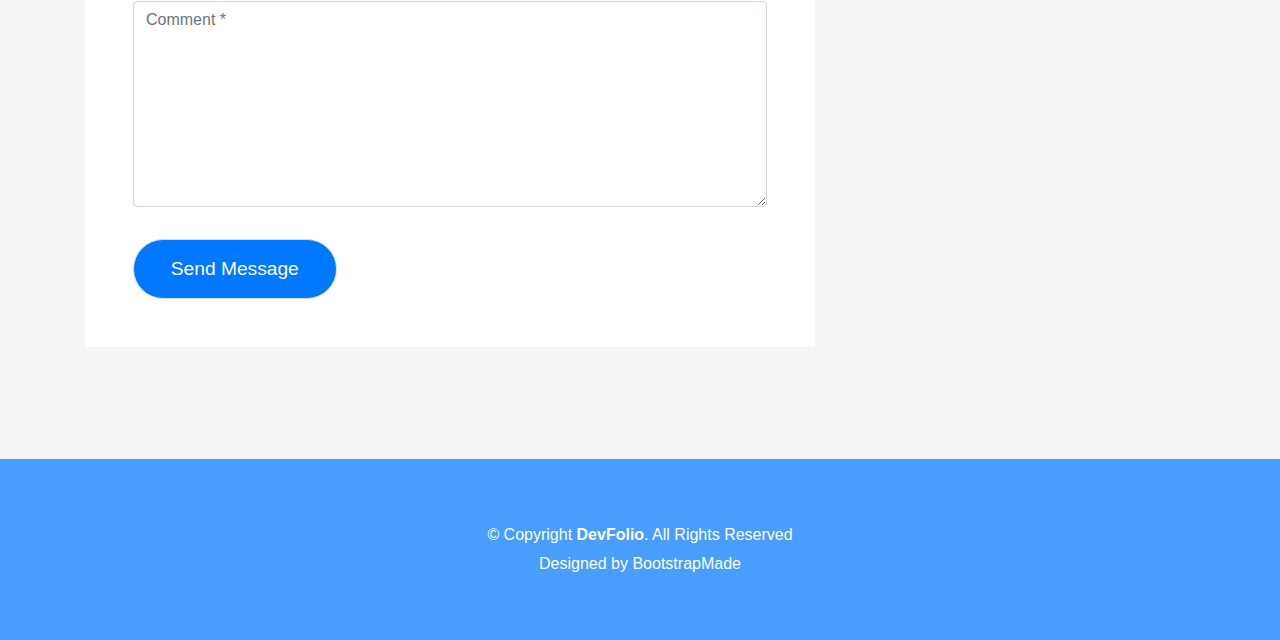
==== commit 357a569b: "New Files" ====
--- a/blog-single.html
+++ b/blog-single.html
@@ -36,7 +36,7 @@
   <!--/ Nav Star /-->
   <nav class="navbar navbar-b navbar-trans navbar-expand-md fixed-top" id="mainNav">
     <div class="container">
-      <a class="navbar-brand js-scroll" href="#page-top">BlasterUp</a>
+      <a class="navbar-brand js-scroll" href="#page-top">Monash University</a>
       <button class="navbar-toggler collapsed" type="button" data-toggle="collapse" data-target="#navbarDefault"
         aria-controls="navbarDefault" aria-expanded="false" aria-label="Toggle navigation">
         <span></span>
@@ -49,16 +49,16 @@
             <a class="nav-link js-scroll" href="index.html">Home</a>
           </li>
           <li class="nav-item">
-            <a class="nav-link js-scroll" href="#">About</a>
-          </li>
-          <li class="nav-item">
-            <a class="nav-link js-scroll" href="#">Services</a>
-          </li>
-          <li class="nav-item">
-            <a class="nav-link js-scroll" href="#">Work</a>
-          </li>
-          <li class="nav-item">
-            <a class="nav-link js-scroll" href="#">Blog</a>
+            <a class="nav-link js-scroll" href="#">Units</a>
+          </li>
+          <li class="nav-item">
+            <a class="nav-link js-scroll" href="#">Projects</a>
+          </li>
+          <li class="nav-item">
+            <a class="nav-link js-scroll" href="#">Results</a>
+          </li>
+          <li class="nav-item">
+            <a class="nav-link js-scroll" href="#">Photos</a>
           </li>
           <li class="nav-item">
             <a class="nav-link js-scroll" href="#">Contact</a>
@@ -70,12 +70,12 @@
   <!--/ Nav End /-->
 
   <!--/ Intro Skew Star /-->
-  <div class="intro intro-single route bg-image" style="background-image: url(img/overlay-bg.jpg)">
+  <div class="intro intro-single route bg-image" style="background-image: url(img/monashcoverpage.jpg)">
     <div class="overlay-mf"></div>
     <div class="intro-content display-table">
       <div class="table-cell">
         <div class="container">
-          <h2 class="intro-title mb-4">Blog Details</h2>
+          <h2 class="intro-title mb-4">Masters in Business Information Systems</h2>
           <ol class="breadcrumb d-flex justify-content-center">
             <li class="breadcrumb-item">
               <a href="#">Home</a>
@@ -302,25 +302,50 @@
           <div class="widget-sidebar">
             <h5 class="sidebar-title">Archives</h5>
             <div class="sidebar-content">
-              <ul class="list-sidebar">
-                <li>
-                  <a href="#">September, 2017.</a>
-                </li>
-                <li>
-                  <a href="#">April, 2017.</a>
-                </li>
-                <li>
-                  <a href="#">Nam quo autem exercitationem.</a>
-                </li>
-                <li>
-                  <a href="#">Atque placeat maiores nam quo autem</a>
-                </li>
-                <li>
-                  <a href="#">Nam quo autem exercitationem.</a>
-                </li>
-              </ul>
-            </div>
-          </div>
+                <blockquote class="instagram-media" data-instgrm-captioned data-instgrm-permalink="https://www.instagram.com/p/B_1arn6A_gJ/?utm_source=ig_embed&amp;utm_campaign=loading" data-instgrm-version="12" style=" background:#FFF; border:0; border-radius:3px; box-shadow:0 0 1px 0 rgba(0,0,0,0.5),0 1px 10px 0 rgba(0,0,0,0.15); margin: 1px; max-width:540px; min-width:326px; padding:0; width:99.375%; width:-webkit-calc(100% - 2px); width:calc(100% - 2px);">
+                    <div style="padding:16px;"> <a href="https://www.instagram.com/p/B_1arn6A_gJ/?utm_source=ig_embed&amp;utm_campaign=loading" style=" background:#FFFFFF; line-height:0; padding:0 0; text-align:center; text-decoration:none; width:100%;" target="_blank">
+                            <div style=" display: flex; flex-direction: row; align-items: center;">
+                                <div style="background-color: #F4F4F4; border-radius: 50%; flex-grow: 0; height: 40px; margin-right: 14px; width: 40px;"></div>
+                                <div style="display: flex; flex-direction: column; flex-grow: 1; justify-content: center;">
+                                    <div style=" background-color: #F4F4F4; border-radius: 4px; flex-grow: 0; height: 14px; margin-bottom: 6px; width: 100px;"></div>
+                                    <div style=" background-color: #F4F4F4; border-radius: 4px; flex-grow: 0; height: 14px; width: 60px;"></div>
+                                </div>
+                            </div>
+                            <div style="padding: 19% 0;"></div>
+                            <div style="display:block; height:50px; margin:0 auto 12px; width:50px;"><svg width="50px" height="50px" viewBox="0 0 60 60" version="1.1" xmlns="https://www.w3.org/2000/svg" xmlns:xlink="https://www.w3.org/1999/xlink">
+                                    <g stroke="none" stroke-width="1" fill="none" fill-rule="evenodd">
+                                        <g transform="translate(-511.000000, -20.000000)" fill="#000000">
+                                            <g>
+                                                <path d="M556.869,30.41 C554.814,30.41 553.148,32.076 553.148,34.131 C553.148,36.186 554.814,37.852 556.869,37.852 C558.924,37.852 560.59,36.186 560.59,34.131 C560.59,32.076 558.924,30.41 556.869,30.41 M541,60.657 C535.114,60.657 530.342,55.887 530.342,50 C530.342,44.114 535.114,39.342 541,39.342 C546.887,39.342 551.658,44.114 551.658,50 C551.658,55.887 546.887,60.657 541,60.657 M541,33.886 C532.1,33.886 524.886,41.1 524.886,50 C524.886,58.899 532.1,66.113 541,66.113 C549.9,66.113 557.115,58.899 557.115,50 C557.115,41.1 549.9,33.886 541,33.886 M565.378,62.101 C565.244,65.022 564.756,66.606 564.346,67.663 C563.803,69.06 563.154,70.057 562.106,71.106 C561.058,72.155 560.06,72.803 558.662,73.347 C557.607,73.757 556.021,74.244 553.102,74.378 C549.944,74.521 548.997,74.552 541,74.552 C533.003,74.552 532.056,74.521 528.898,74.378 C525.979,74.244 524.393,73.757 523.338,73.347 C521.94,72.803 520.942,72.155 519.894,71.106 C518.846,70.057 518.197,69.06 517.654,67.663 C517.244,66.606 516.755,65.022 516.623,62.101 C516.479,58.943 516.448,57.996 516.448,50 C516.448,42.003 516.479,41.056 516.623,37.899 C516.755,34.978 517.244,33.391 517.654,32.338 C518.197,30.938 518.846,29.942 519.894,28.894 C520.942,27.846 521.94,27.196 523.338,26.654 C524.393,26.244 525.979,25.756 528.898,25.623 C532.057,25.479 533.004,25.448 541,25.448 C548.997,25.448 549.943,25.479 553.102,25.623 C556.021,25.756 557.607,26.244 558.662,26.654 C560.06,27.196 561.058,27.846 562.106,28.894 C563.154,29.942 563.803,30.938 564.346,32.338 C564.756,33.391 565.244,34.978 565.378,37.899 C565.522,41.056 565.552,42.003 565.552,50 C565.552,57.996 565.522,58.943 565.378,62.101 M570.82,37.631 C570.674,34.438 570.167,32.258 569.425,30.349 C568.659,28.377 567.633,26.702 565.965,25.035 C564.297,23.368 562.623,22.342 560.652,21.575 C558.743,20.834 556.562,20.326 553.369,20.18 C550.169,20.033 549.148,20 541,20 C532.853,20 531.831,20.033 528.631,20.18 C525.438,20.326 523.257,20.834 521.349,21.575 C519.376,22.342 517.703,23.368 516.035,25.035 C514.368,26.702 513.342,28.377 512.574,30.349 C511.834,32.258 511.326,34.438 511.181,37.631 C511.035,40.831 511,41.851 511,50 C511,58.147 511.035,59.17 511.181,62.369 C511.326,65.562 511.834,67.743 512.574,69.651 C513.342,71.625 514.368,73.296 516.035,74.965 C517.703,76.634 519.376,77.658 521.349,78.425 C523.257,79.167 525.438,79.673 528.631,79.82 C531.831,79.965 532.853,80.001 541,80.001 C549.148,80.001 550.169,79.965 553.369,79.82 C556.562,79.673 558.743,79.167 560.652,78.425 C562.623,77.658 564.297,76.634 565.965,74.965 C567.633,73.296 568.659,71.625 569.425,69.651 C570.167,67.743 570.674,65.562 570.82,62.369 C570.966,59.17 571,58.147 571,50 C571,41.851 570.966,40.831 570.82,37.631"></path>
+                                            </g>
+                                        </g>
+                                    </g>
+                                </svg></div>
+                            <div style="padding-top: 8px;">
+                                <div style=" color:#3897f0; font-family:Arial,sans-serif; font-size:14px; font-style:normal; font-weight:550; line-height:18px;"> View this post on Instagram</div>
+                            </div>
+                            <div style="padding: 12.5% 0;"></div>
+                            <div style="display: flex; flex-direction: row; margin-bottom: 14px; align-items: center;">
+                                <div>
+                                    <div style="background-color: #F4F4F4; border-radius: 50%; height: 12.5px; width: 12.5px; transform: translateX(0px) translateY(7px);"></div>
+                                    <div style="background-color: #F4F4F4; height: 12.5px; transform: rotate(-45deg) translateX(3px) translateY(1px); width: 12.5px; flex-grow: 0; margin-right: 14px; margin-left: 2px;"></div>
+                                    <div style="background-color: #F4F4F4; border-radius: 50%; height: 12.5px; width: 12.5px; transform: translateX(9px) translateY(-18px);"></div>
+                                </div>
+                                <div style="margin-left: 8px;">
+                                    <div style=" background-color: #F4F4F4; border-radius: 50%; flex-grow: 0; height: 20px; width: 20px;"></div>
+                                    <div style=" width: 0; height: 0; border-top: 2px solid transparent; border-left: 6px solid #f4f4f4; border-bottom: 2px solid transparent; transform: translateX(16px) translateY(-4px) rotate(30deg)"></div>
+                                </div>
+                                <div style="margin-left: auto;">
+                                    <div style=" width: 0px; border-top: 8px solid #F4F4F4; border-right: 8px solid transparent; transform: translateY(16px);"></div>
+                                    <div style=" background-color: #F4F4F4; flex-grow: 0; height: 12px; width: 16px; transform: translateY(-4px);"></div>
+                                    <div style=" width: 0; height: 0; border-top: 8px solid #F4F4F4; border-left: 8px solid transparent; transform: translateY(-4px) translateX(8px);"></div>
+                                </div>
+                            </div>
+                        </a>
+                        <p style=" margin:8px 0 0 0; padding:0 4px;"> <a href="https://www.instagram.com/p/B_1arn6A_gJ/?utm_source=ig_embed&amp;utm_campaign=loading" style=" color:#000; font-family:Arial,sans-serif; font-size:14px; font-style:normal; font-weight:normal; line-height:17px; text-decoration:none; word-wrap:break-word;" target="_blank">@mlivemelbourne has an incredible line-up of Australian musicians for your enjoyment from home. This is the Sound Gallery Sessions.⁠ ⁠ Tune in tonight for the unbelievably talented @mama.alto, live at 7pm.⁠ ⁠ Go to monash.edu/mlive/ for details.⁠ ⁠ #livemusic</a></p>
+                        <p style=" color:#c9c8cd; font-family:Arial,sans-serif; font-size:14px; line-height:17px; margin-bottom:0; margin-top:8px; overflow:hidden; padding:8px 0 7px; text-align:center; text-overflow:ellipsis; white-space:nowrap;">A post shared by <a href="https://www.instagram.com/monashuni_events/?utm_source=ig_embed&amp;utm_campaign=loading" style=" color:#c9c8cd; font-family:Arial,sans-serif; font-size:14px; font-style:normal; font-weight:normal; line-height:17px;" target="_blank"> Monash Campus Events</a> (@monashuni_events) on <time style=" font-family:Arial,sans-serif; font-size:14px; line-height:17px;" datetime="2020-05-06T05:32:05+00:00">May 5, 2020 at 10:32pm PDT</time></p>
+                    </div>
+                </blockquote>
           <div class="widget-sidebar widget-tags">
             <h5 class="sidebar-title">Tags</h5>
             <div class="sidebar-content">
@@ -351,7 +376,10 @@
     </div>
   </section>
   <!--/ Section Blog-Single End /-->
-
+    
+        
+    
+    
   <!--/ Section Contact-Footer Star /-->
   <section class="paralax-mf footer-paralax bg-image sect-mt4 route" style="background-image: url(img/overlay-bg.jpg)">
     <div class="overlay-mf"></div>
@@ -397,6 +425,7 @@
 
   <!-- Template Main Javascript File -->
   <script src="js/main.js"></script>
+    <script async src="//www.instagram.com/embed.js"></script>
 
 </body>
 </html>
--- a/css/style.css
+++ b/css/style.css
@@ -10,8 +10,8 @@
 ======================================*/
 
 body {
-  background-color: #f5f5f5;
-  color: #4e4e4e;
+    background-color: #f5f5f5;
+    color: #4e4e4e;
 }
 
 h1,
@@ -20,34 +20,34 @@
 h4,
 h5,
 h6 {
-  color: #1e1e1e;
+    color: #1e1e1e;
 }
 
 a {
-  color: #1e1e1e;
-  transition: all 0.5s ease-in-out;
+    color: #1e1e1e;
+    transition: all 0.5s ease-in-out;
 }
 
 a:hover {
-  color: #0078ff;
-  text-decoration: none;
-  transition: all 0.5s ease-in-out;
+    color: #0078ff;
+    text-decoration: none;
+    transition: all 0.5s ease-in-out;
 }
 
 .p-r {
-  position: relative;
+    position: relative;
 }
 
 .color-a {
-  color: #0078ff;
+    color: #0078ff;
 }
 
 .color-d {
-  color: #f5f5f5;
+    color: #f5f5f5;
 }
 
 .color-text-a {
-  color: #4e4e4e;
+    color: #4e4e4e;
 }
 
 .box-shadow,
@@ -55,176 +55,176 @@
 .service-box,
 .work-box,
 .card-blog {
-  box-shadow: 0 13px 8px -10px rgba(0, 0, 0, 0.1);
+    box-shadow: 0 13px 8px -10px rgba(0, 0, 0, 0.1);
 }
 
 .box-shadow-a,
 .button:hover {
-  box-shadow: 0 0 0 4px #cde1f8;
+    box-shadow: 0 0 0 4px #cde1f8;
 }
 
 .display-5 {
-  font-size: 2.5rem;
-  font-weight: 300;
-  line-height: 1.1;
+    font-size: 2.5rem;
+    font-weight: 300;
+    line-height: 1.1;
 }
 
 .display-6 {
-  font-size: 2rem;
-  font-weight: 300;
-  line-height: 1.1;
+    font-size: 2rem;
+    font-weight: 300;
+    line-height: 1.1;
 }
 
 .avatar {
-  width: 32px;
-  height: 32px;
-  margin-right: 4px;
-  overflow: hidden;
+    width: 32px;
+    height: 32px;
+    margin-right: 4px;
+    overflow: hidden;
 }
 
 .bg-image {
-  background-repeat: no-repeat;
-  background-attachment: fixed;
-  background-size: cover;
-  background-position: center center;
+    background-repeat: no-repeat;
+    background-attachment: fixed;
+    background-size: cover;
+    background-position: center center;
 }
 
 .overlay-mf {
-  background-color: #0078ff;
+    background-color: #0078ff;
 }
 
 .overlay-mf {
-  position: absolute;
-  top: 0;
-  left: 0px;
-  padding: 0;
-  height: 100%;
-  width: 100%;
-  opacity: .7;
+    position: absolute;
+    top: 0;
+    left: 0px;
+    padding: 0;
+    height: 100%;
+    width: 100%;
+    opacity: .7;
 }
 
 .paralax-mf {
-  position: relative;
-  padding: 8rem 0;
+    position: relative;
+    padding: 8rem 0;
 }
 
 .display-table {
-  width: 100%;
-  height: 100%;
-  display: table;
+    width: 100%;
+    height: 100%;
+    display: table;
 }
 
 .table-cell {
-  display: table-cell;
-  vertical-align: middle;
+    display: table-cell;
+    vertical-align: middle;
 }
 
 /*--/ Sections /--*/
 
 .sect-4 {
-  padding: 4rem 0;
+    padding: 4rem 0;
 }
 
 .sect-pt4 {
-  padding-top: 4rem;
+    padding-top: 4rem;
 }
 
 .sect-mt4 {
-  margin-top: 4rem;
+    margin-top: 4rem;
 }
 
 /*--/ Title s /--*/
 
 .title-s {
-  font-weight: 600;
-  color: #1e1e1e;
-  font-size: 1.1rem;
+    font-weight: 600;
+    color: #1e1e1e;
+    font-size: 1.1rem;
 }
 
 /*--/ Title A /--*/
 
 .title-box {
-  margin-bottom: 4rem;
+    margin-bottom: 4rem;
 }
 
 .title-a {
-  font-size: 3rem;
-  font-weight: bold;
-  text-transform: uppercase;
+    font-size: 3rem;
+    font-weight: bold;
+    text-transform: uppercase;
 }
 
 .subtitle-a {
-  color: #4e4e4e;
+    color: #4e4e4e;
 }
 
 .line-mf {
-  width: 40px;
-  height: 5px;
-  background-color: #0078ff;
-  margin: 0 auto;
+    width: 40px;
+    height: 5px;
+    background-color: #0078ff;
+    margin: 0 auto;
 }
 
 /*--/ Title Left /--*/
 
 .title-box-2 {
-  margin-bottom: 3rem;
+    margin-bottom: 3rem;
 }
 
 .title-left {
-  font-size: 2rem;
-  position: relative;
+    font-size: 2rem;
+    position: relative;
 }
 
 .title-left:before {
-  content: '';
-  position: absolute;
-  height: 3px;
-  background-color: #0078ff;
-  width: 100px;
-  bottom: -12px;
+    content: '';
+    position: absolute;
+    height: 3px;
+    background-color: #0078ff;
+    width: 100px;
+    bottom: -12px;
 }
 
 /*------/ Box /------*/
 
 .box-pl2 {
-  padding-left: 2rem;
+    padding-left: 2rem;
 }
 
 .box-shadow-full {
-  padding: 3rem 1.25rem;
-  position: relative;
-  background-color: #fff;
-  margin-bottom: 3rem;
-  z-index: 2;
-  box-shadow: 0 1px 1px 0 rgba(0, 0, 0, 0.06), 0 2px 5px 0 rgba(0, 0, 0, 0.2);
+    padding: 3rem 1.25rem;
+    position: relative;
+    background-color: #fff;
+    margin-bottom: 3rem;
+    z-index: 2;
+    box-shadow: 0 1px 1px 0 rgba(0, 0, 0, 0.06), 0 2px 5px 0 rgba(0, 0, 0, 0.2);
 }
 
 /*------/ Socials /------*/
 
 .socials {
-  padding: 1.5rem 0;
+    padding: 1.5rem 0;
 }
 
 .socials ul li {
-  display: inline-block;
+    display: inline-block;
 }
 
 .socials .ico-circle {
-  height: 40px;
-  width: 40px;
-  font-size: 1.7rem;
-  border-radius: 50%;
-  line-height: 1.4;
-  margin: 0 15px 0 0;
-  box-shadow: 0 0 0 3px #0078ff;
-  transition: all 500ms ease;
+    height: 40px;
+    width: 40px;
+    font-size: 1.7rem;
+    border-radius: 50%;
+    line-height: 1.4;
+    margin: 0 15px 0 0;
+    box-shadow: 0 0 0 3px #0078ff;
+    transition: all 500ms ease;
 }
 
 .socials .ico-circle:hover {
-  background-color: #0078ff;
-  color: #fff;
-  box-shadow: 0 0 0 3px #cde1f8;
-  transition: all 500ms ease;
+    background-color: #0078ff;
+    color: #fff;
+    box-shadow: 0 0 0 3px #cde1f8;
+    transition: all 500ms ease;
 }
 
 /*------/ Ul resect /------*/
@@ -236,164 +236,164 @@
 .box-comments .list-comments,
 .widget-sidebar .list-sidebar,
 .widget-tags ul {
-  list-style: none;
-  padding-left: 0;
-  margin-bottom: 0;
+    list-style: none;
+    padding-left: 0;
+    margin-bottom: 0;
 }
 
 .list-ico {
-  line-height: 2;
+    line-height: 2;
 }
 
 .list-ico span {
-  color: #0078ff;
-  margin-right: 10px;
+    color: #0078ff;
+    margin-right: 10px;
 }
 
 /*------/ Ico Circle /------*/
 
 .ico-circle {
-  height: 100px;
-  width: 100px;
-  font-size: 2rem;
-  border-radius: 50%;
-  line-height: 1.55;
-  margin: 0 auto;
-  text-align: center;
-  box-shadow: 0 0 0 10px #0078ff;
-  display: block;
+    height: 100px;
+    width: 100px;
+    font-size: 2rem;
+    border-radius: 50%;
+    line-height: 1.55;
+    margin: 0 auto;
+    text-align: center;
+    box-shadow: 0 0 0 10px #0078ff;
+    display: block;
 }
 
 /*------/ Owl Carousel /------*/
 
 .owl-theme .owl-dots {
-  text-align: center;
-  margin-top: 18px;
+    text-align: center;
+    margin-top: 18px;
 }
 
 .owl-theme .owl-dots .owl-dot {
-  display: inline-block;
+    display: inline-block;
 }
 
 .owl-theme .owl-dots .owl-dot span {
-  width: 18px;
-  height: 7px;
-  margin: 5px 5px;
-  background: #cde1f8;
-  border: 0px solid #cde1f8;
-  display: block;
-  transition: all 0.6s ease-in-out;
-  cursor: pointer;
+    width: 18px;
+    height: 7px;
+    margin: 5px 5px;
+    background: #cde1f8;
+    border: 0px solid #cde1f8;
+    display: block;
+    transition: all 0.6s ease-in-out;
+    cursor: pointer;
 }
 
 .owl-theme .owl-dots .owl-dot:hover span {
-  background-color: #cde1f8;
+    background-color: #cde1f8;
 }
 
 .owl-theme .owl-dots .owl-dot.active span {
-  background-color: #1B1B1B;
-  width: 25px;
+    background-color: #1B1B1B;
+    width: 25px;
 }
 
 /*--/ Scrolltop s /--*/
 
 .scrolltop-mf {
-  position: relative;
-  display: none;
+    position: relative;
+    display: none;
 }
 
 .scrolltop-mf span {
-  z-index: 999;
-  position: fixed;
-  width: 42px;
-  height: 42px;
-  background-color: #0078ff;
-  opacity: .7;
-  font-size: 1.6rem;
-  line-height: 1.5;
-  text-align: center;
-  color: #fff;
-  top: auto;
-  left: auto;
-  right: 30px;
-  bottom: 50px;
-  cursor: pointer;
-  border-radius: 50%;
+    z-index: 999;
+    position: fixed;
+    width: 42px;
+    height: 42px;
+    background-color: #0078ff;
+    opacity: .7;
+    font-size: 1.6rem;
+    line-height: 1.5;
+    text-align: center;
+    color: #fff;
+    top: auto;
+    left: auto;
+    right: 30px;
+    bottom: 50px;
+    cursor: pointer;
+    border-radius: 50%;
 }
 
 /* Back to top button */
 
 .back-to-top {
-  position: fixed;
-  display: none;
-  background: #0078ff;
-  color: #fff;
-  width: 44px;
-  height: 44px;
-  text-align: center;
-  line-height: 1;
-  font-size: 16px;
-  border-radius: 50%;
-  right: 15px;
-  bottom: 15px;
-  transition: background 0.5s;
-  z-index: 11;
+    position: fixed;
+    display: none;
+    background: #0078ff;
+    color: #fff;
+    width: 44px;
+    height: 44px;
+    text-align: center;
+    line-height: 1;
+    font-size: 16px;
+    border-radius: 50%;
+    right: 15px;
+    bottom: 15px;
+    transition: background 0.5s;
+    z-index: 11;
 }
 
 .back-to-top i {
-  padding-top: 12px;
-  color: #fff;
+    padding-top: 12px;
+    color: #fff;
 }
 
 /* Prelaoder */
 
 #preloader {
-  position: fixed;
-  top: 0;
-  left: 0;
-  right: 0;
-  bottom: 0;
-  z-index: 9999;
-  overflow: hidden;
-  background: #fff;
+    position: fixed;
+    top: 0;
+    left: 0;
+    right: 0;
+    bottom: 0;
+    z-index: 9999;
+    overflow: hidden;
+    background: #fff;
 }
 
 #preloader:before {
-  content: "";
-  position: fixed;
-  top: calc(50% - 30px);
-  left: calc(50% - 30px);
-  border: 6px solid #f2f2f2;
-  border-top: 6px solid #0078ff;
-  border-radius: 50%;
-  width: 60px;
-  height: 60px;
-  -webkit-animation: animate-preloader 1s linear infinite;
-  animation: animate-preloader 1s linear infinite;
+    content: "";
+    position: fixed;
+    top: calc(50% - 30px);
+    left: calc(50% - 30px);
+    border: 6px solid #f2f2f2;
+    border-top: 6px solid #0078ff;
+    border-radius: 50%;
+    width: 60px;
+    height: 60px;
+    -webkit-animation: animate-preloader 1s linear infinite;
+    animation: animate-preloader 1s linear infinite;
 }
 
 @-webkit-keyframes animate-preloader {
-  0% {
-    -webkit-transform: rotate(0deg);
-    transform: rotate(0deg);
-  }
-
-  100% {
-    -webkit-transform: rotate(360deg);
-    transform: rotate(360deg);
-  }
+    0% {
+        -webkit-transform: rotate(0deg);
+        transform: rotate(0deg);
+    }
+
+    100% {
+        -webkit-transform: rotate(360deg);
+        transform: rotate(360deg);
+    }
 }
 
 @keyframes animate-preloader {
-  0% {
-    -webkit-transform: rotate(0deg);
-    transform: rotate(0deg);
-  }
-
-  100% {
-    -webkit-transform: rotate(360deg);
-    transform: rotate(360deg);
-  }
+    0% {
+        -webkit-transform: rotate(0deg);
+        transform: rotate(0deg);
+    }
+
+    100% {
+        -webkit-transform: rotate(360deg);
+        transform: rotate(360deg);
+    }
 }
 
 /*======================================
@@ -401,50 +401,50 @@
 ======================================*/
 
 .navbar-b {
-  transition: all .5s ease-in-out;
-  background-color: transparent;
-  padding-top: 1.563rem;
-  padding-bottom: 1.563rem;
+    transition: all .5s ease-in-out;
+    background-color: transparent;
+    padding-top: 1.563rem;
+    padding-bottom: 1.563rem;
 }
 
 .navbar-b.navbar-reduce {
-  box-shadow: 0px 6px 9px 0px rgba(0, 0, 0, 0.06);
+    box-shadow: 0px 6px 9px 0px rgba(0, 0, 0, 0.06);
 }
 
 .navbar-b.navbar-trans .nav-item,
 .navbar-b.navbar-reduce .nav-item {
-  position: relative;
-  padding-right: 10px;
-  padding-left: 0;
+    position: relative;
+    padding-right: 10px;
+    padding-left: 0;
 }
 
 .navbar-b.navbar-trans .nav-link,
 .navbar-b.navbar-reduce .nav-link {
-  color: #fff;
-  text-transform: uppercase;
-  font-weight: 600;
+    color: #fff;
+    text-transform: uppercase;
+    font-weight: 600;
 }
 
 .navbar-b.navbar-trans .nav-link:before,
 .navbar-b.navbar-reduce .nav-link:before {
-  content: '';
-  position: absolute;
-  margin-left: 0px;
-  width: 0%;
-  bottom: 0;
-  left: 0;
-  height: 2px;
-  transition: all 500ms ease;
+    content: '';
+    position: absolute;
+    margin-left: 0px;
+    width: 0%;
+    bottom: 0;
+    left: 0;
+    height: 2px;
+    transition: all 500ms ease;
 }
 
 .navbar-b.navbar-trans .nav-link:hover,
 .navbar-b.navbar-reduce .nav-link:hover {
-  color: #1B1B1B;
+    color: #1B1B1B;
 }
 
 .navbar-b.navbar-trans .nav-link:hover:before,
 .navbar-b.navbar-reduce .nav-link:hover:before {
-  width: 35px;
+    width: 35px;
 }
 
 .navbar-b.navbar-trans .show > .nav-link:before,
@@ -455,145 +455,145 @@
 .navbar-b.navbar-reduce .active > .nav-link:before,
 .navbar-b.navbar-reduce .nav-link.show:before,
 .navbar-b.navbar-reduce .nav-link.active:before {
-  width: 35px;
+    width: 35px;
 }
 
 .navbar-b.navbar-trans .nav-link:before {
-  background-color: #fff;
+    background-color: #fff;
 }
 
 .navbar-b.navbar-trans .nav-link:hover {
-  color: #fff;
+    color: #fff;
 }
 
 .navbar-b.navbar-trans .show > .nav-link,
 .navbar-b.navbar-trans .active > .nav-link,
 .navbar-b.navbar-trans .nav-link.show,
 .navbar-b.navbar-trans .nav-link.active {
-  color: #fff;
+    color: #fff;
 }
 
 .navbar-b.navbar-reduce {
-  transition: all .5s ease-in-out;
-  background-color: #fff;
-  padding-top: 15px;
-  padding-bottom: 15px;
+    transition: all .5s ease-in-out;
+    background-color: #fff;
+    padding-top: 15px;
+    padding-bottom: 15px;
 }
 
 .navbar-b.navbar-reduce .nav-link {
-  color: #0078ff;
+    color: #0078ff;
 }
 
 .navbar-b.navbar-reduce .nav-link:before {
-  background-color: #0078ff;
+    background-color: #0078ff;
 }
 
 .navbar-b.navbar-reduce .nav-link:hover {
-  color: #0078ff;
+    color: #0078ff;
 }
 
 .navbar-b.navbar-reduce .show > .nav-link,
 .navbar-b.navbar-reduce .active > .nav-link,
 .navbar-b.navbar-reduce .nav-link.show,
 .navbar-b.navbar-reduce .nav-link.active {
-  color: #0078ff;
+    color: #0078ff;
 }
 
 .navbar-b.navbar-reduce .navbar-brand {
-  color: #0078ff;
+    color: #0078ff;
 }
 
 .navbar-b.navbar-reduce .navbar-toggler span {
-  background-color: #1B1B1B;
+    background-color: #1B1B1B;
 }
 
 .navbar-b .navbar-brand {
-  color: #fff;
-  font-size: 1.6rem;
-  font-weight: 600;
+    color: #fff;
+    font-size: 1.6rem;
+    font-weight: 600;
 }
 
 .navbar-b .navbar-nav .dropdown-item.show .dropdown-menu,
 .navbar-b .dropdown.show .dropdown-menu,
 .navbar-b .dropdown-btn.show .dropdown-menu {
-  -webkit-transform: translate3d(0px, 0px, 0px);
-  transform: translate3d(0px, 0px, 0px);
-  visibility: visible !important;
+    -webkit-transform: translate3d(0px, 0px, 0px);
+    transform: translate3d(0px, 0px, 0px);
+    visibility: visible !important;
 }
 
 .navbar-b .dropdown-menu {
-  margin: 1.12rem 0 0;
-  border-radius: 0;
+    margin: 1.12rem 0 0;
+    border-radius: 0;
 }
 
 .navbar-b .dropdown-menu .dropdown-item {
-  padding: .7rem 1.7rem;
-  transition: all 500ms ease;
+    padding: .7rem 1.7rem;
+    transition: all 500ms ease;
 }
 
 .navbar-b .dropdown-menu .dropdown-item:hover {
-  background-color: #0078ff;
-  color: #fff;
-  transition: all 500ms ease;
+    background-color: #0078ff;
+    color: #fff;
+    transition: all 500ms ease;
 }
 
 .navbar-b .dropdown-menu .dropdown-item.active {
-  background-color: #0078ff;
+    background-color: #0078ff;
 }
 
 /*--/ Hamburger Navbar /--*/
 
 .navbar-toggler {
-  position: relative;
+    position: relative;
 }
 
 .navbar-toggler:focus,
 .navbar-toggler:active {
-  outline: 0;
+    outline: 0;
 }
 
 .navbar-toggler span {
-  display: block;
-  background-color: #fff;
-  height: 3px;
-  width: 25px;
-  margin-top: 4px;
-  margin-bottom: 4px;
-  -webkit-transform: rotate(0deg);
-  transform: rotate(0deg);
-  left: 0;
-  opacity: 1;
+    display: block;
+    background-color: #fff;
+    height: 3px;
+    width: 25px;
+    margin-top: 4px;
+    margin-bottom: 4px;
+    -webkit-transform: rotate(0deg);
+    transform: rotate(0deg);
+    left: 0;
+    opacity: 1;
 }
 
 .navbar-toggler span:nth-child(1),
 .navbar-toggler span:nth-child(3) {
-  transition: -webkit-transform .35s ease-in-out;
-  transition: transform .35s ease-in-out;
-  transition: transform .35s ease-in-out, -webkit-transform .35s ease-in-out;
+    transition: -webkit-transform .35s ease-in-out;
+    transition: transform .35s ease-in-out;
+    transition: transform .35s ease-in-out, -webkit-transform .35s ease-in-out;
 }
 
 .navbar-toggler:not(.collapsed) span:nth-child(1) {
-  position: absolute;
-  left: 12px;
-  top: 10px;
-  -webkit-transform: rotate(135deg);
-  transform: rotate(135deg);
-  opacity: 0.9;
+    position: absolute;
+    left: 12px;
+    top: 10px;
+    -webkit-transform: rotate(135deg);
+    transform: rotate(135deg);
+    opacity: 0.9;
 }
 
 .navbar-toggler:not(.collapsed) span:nth-child(2) {
-  height: 12px;
-  visibility: hidden;
-  background-color: transparent;
+    height: 12px;
+    visibility: hidden;
+    background-color: transparent;
 }
 
 .navbar-toggler:not(.collapsed) span:nth-child(3) {
-  position: absolute;
-  left: 12px;
-  top: 10px;
-  -webkit-transform: rotate(-135deg);
-  transform: rotate(-135deg);
-  opacity: 0.9;
+    position: absolute;
+    left: 12px;
+    top: 10px;
+    -webkit-transform: rotate(-135deg);
+    transform: rotate(-135deg);
+    opacity: 0.9;
 }
 
 /*======================================
@@ -601,70 +601,70 @@
 ======================================*/
 
 .intro {
-  height: 100vh;
-  position: relative;
-  color: #fff;
+    height: 100vh;
+    position: relative;
+    color: #fff;
 }
 
 .intro .intro-content {
-  text-align: center;
-  position: absolute;
+    text-align: center;
+    position: absolute;
 }
 
 .intro .overlay-itro {
-  background-color: rgba(0, 0, 0, 0.6);
-  position: absolute;
-  top: 0;
-  left: 0px;
-  padding: 0;
-  height: 100%;
-  width: 100%;
-  opacity: .9;
+    background-color: rgba(0, 0, 0, 0.6);
+    position: absolute;
+    top: 0;
+    left: 0px;
+    padding: 0;
+    height: 100%;
+    width: 100%;
+    opacity: .9;
 }
 
 .intro .intro-title {
-  color: #fff;
-  font-weight: 600;
-  font-size: 3rem;
+    color: #fff;
+    font-weight: 600;
+    font-size: 3rem;
 }
 
 .intro .intro-subtitle {
-  font-size: 1.5rem;
-  font-weight: 300;
+    font-size: 1.5rem;
+    font-weight: 300;
 }
 
 .intro .text-slider-items {
-  display: none;
+    display: none;
 }
 
 .intro-single {
-  height: 350px;
+    height: 350px;
 }
 
 .intro-single .intro-content {
-  margin-top: 30px;
+    margin-top: 30px;
 }
 
 .intro-single .intro-title {
-  text-transform: uppercase;
-  font-size: 3rem;
+    text-transform: uppercase;
+    font-size: 3rem;
 }
 
 .intro-single .breadcrumb {
-  background-color: transparent;
-  color: #0078ff;
+    background-color: transparent;
+    color: #0078ff;
 }
 
 .intro-single .breadcrumb .breadcrumb-item:before {
-  color: #cde1f8;
+    color: #cde1f8;
 }
 
 .intro-single .breadcrumb .breadcrumb-item.active {
-  color: #cde1f8;
+    color: #cde1f8;
 }
 
 .intro-single .breadcrumb a {
-  color: #fff;
+    color: #fff;
 }
 
 /*======================================
@@ -672,32 +672,32 @@
 ======================================*/
 
 .about-mf .box-shadow-full {
-  padding-top: 4rem;
-  padding-bottom: 4rem;
+    padding-top: 4rem;
+    padding-bottom: 4rem;
 }
 
 .about-mf .about-img {
-  margin-bottom: 2rem;
+    margin-bottom: 2rem;
 }
 
 .about-mf .about-img img {
-  margin-left: 10px;
+    margin-left: 10px;
 }
 
 .skill-mf span {
-  color: #4e4e4e;
+    color: #4e4e4e;
 }
 
 .skill-mf .progress {
-  background-color: #cde1f8;
-  margin: .5rem 0 1.2rem 0;
-  border-radius: 0;
-  height: .7rem;
+    background-color: #cde1f8;
+    margin: .5rem 0 1.2rem 0;
+    border-radius: 0;
+    height: .7rem;
 }
 
 .skill-mf .progress .progress-bar {
-  height: .7rem;
-  background-color: #0078ff;
+    height: .7rem;
+    background-color: #0078ff;
 }
 
 /*======================================
@@ -705,38 +705,38 @@
 ======================================*/
 
 .service-box {
-  background-color: #fff;
-  padding: 2.5rem 1.3rem;
-  border-radius: 1rem;
-  margin-bottom: 3rem;
+    background-color: #fff;
+    padding: 2.5rem 1.3rem;
+    border-radius: 1rem;
+    margin-bottom: 3rem;
 }
 
 .service-box:hover .ico-circle {
-  transition: all 500ms ease;
-  color: #fff;
-  background-color: #0078ff;
-  box-shadow: 0 0 0 10px #cde1f8;
+    transition: all 500ms ease;
+    color: #fff;
+    background-color: #0078ff;
+    box-shadow: 0 0 0 10px #cde1f8;
 }
 
 .service-box .service-ico {
-  margin-bottom: 1rem;
-  color: #1e1e1e;
+    margin-bottom: 1rem;
+    color: #1e1e1e;
 }
 
 .service-box .ico-circle {
-  transition: all 500ms ease;
-  font-size: 4rem;
+    transition: all 500ms ease;
+    font-size: 4rem;
 }
 
 .service-box .s-title {
-  font-size: 1.4rem;
-  text-transform: uppercase;
-  text-align: center;
-  padding: .4rem 0;
+    font-size: 1.4rem;
+    text-transform: uppercase;
+    text-align: center;
+    padding: .4rem 0;
 }
 
 .service-box .s-description {
-  color: #4e4e4e;
+    color: #4e4e4e;
 }
 
 /*======================================
@@ -744,24 +744,24 @@
 ======================================*/
 
 .counter-box {
-  color: #fff;
-  text-align: center;
+    color: #fff;
+    text-align: center;
 }
 
 .counter-ico {
-  margin-bottom: 1rem;
+    margin-bottom: 1rem;
 }
 
 .counter-ico .ico-circle {
-  height: 60px;
-  width: 60px;
-  line-height: 1.8;
-  box-shadow: 0 0 0 10px #cde1f8;
+    height: 60px;
+    width: 60px;
+    line-height: 1.8;
+    box-shadow: 0 0 0 10px #cde1f8;
 }
 
 .counter-num .counter {
-  font-size: 2rem;
-  margin-bottom: 0;
+    font-size: 2rem;
+    margin-bottom: 0;
 }
 
 /*======================================
@@ -769,55 +769,55 @@
 ======================================*/
 
 .work-box {
-  margin-bottom: 3rem;
-  -webkit-backface-visibility: hidden;
-  backface-visibility: hidden;
-  background-color: #fff;
+    margin-bottom: 3rem;
+    -webkit-backface-visibility: hidden;
+    backface-visibility: hidden;
+    background-color: #fff;
 }
 
 .work-box:hover img {
-  -webkit-transform: scale(1.3);
-  transform: scale(1.3);
+    -webkit-transform: scale(1.3);
+    transform: scale(1.3);
 }
 
 .work-img {
-  display: block;
-  overflow: hidden;
+    display: block;
+    overflow: hidden;
 }
 
 .work-img img {
-  transition: all 1s;
+    transition: all 1s;
 }
 
 .work-content {
-  padding: 2rem 3% 1rem 4%;
+    padding: 2rem 3% 1rem 4%;
 }
 
 .work-content .w-more {
-  color: #4e4e4e;
-  font-size: .8rem;
+    color: #4e4e4e;
+    font-size: .8rem;
 }
 
 .work-content .w-more .w-ctegory {
-  color: #0078ff;
+    color: #0078ff;
 }
 
 .work-content .w-like {
-  font-size: 2.5rem;
-  color: #0078ff;
-  float: right;
+    font-size: 2.5rem;
+    color: #0078ff;
+    float: right;
 }
 
 .work-content .w-like a {
-  color: #0078ff;
+    color: #0078ff;
 }
 
 .work-content .w-like .num-like {
-  font-size: .7rem;
+    font-size: .7rem;
 }
 
 .w-title {
-  font-size: 1.2rem;
+    font-size: 1.2rem;
 }
 
 /*======================================
@@ -825,41 +825,41 @@
 ======================================*/
 
 .testimonials .owl-carousel .owl-item img {
-  width: auto;
+    width: auto;
 }
 
 .testimonial-box {
-  color: #fff;
-  text-align: center;
+    color: #fff;
+    text-align: center;
 }
 
 .testimonial-box .author-test {
-  margin-top: 1rem;
+    margin-top: 1rem;
 }
 
 .testimonial-box .author-test img {
-  margin: 0 auto;
+    margin: 0 auto;
 }
 
 .testimonial-box .author {
-  color: #fff;
-  text-transform: uppercase;
-  font-weight: 600;
-  margin: 1rem 0;
-  display: block;
-  font-size: 1.4rem;
+    color: #fff;
+    text-transform: uppercase;
+    font-weight: 600;
+    margin: 1rem 0;
+    display: block;
+    font-size: 1.4rem;
 }
 
 .testimonial-box .comit {
-  font-size: 2rem;
-  color: #0078ff;
-  background-color: #fff;
-  width: 52px;
-  height: 52px;
-  display: block;
-  margin: 0 auto;
-  border-radius: 50%;
-  line-height: 1.6;
+    font-size: 2rem;
+    color: #0078ff;
+    background-color: #fff;
+    width: 52px;
+    height: 52px;
+    display: block;
+    margin: 0 auto;
+    border-radius: 50%;
+    line-height: 1.6;
 }
 
 /*======================================
@@ -867,54 +867,54 @@
 ======================================*/
 
 .card-blog .card-body {
-  position: relative;
+    position: relative;
 }
 
 .card-blog .card-category-box {
-  position: absolute;
-  text-align: center;
-  top: -16px;
-  left: 15px;
-  right: 15px;
-  line-height: 25px;
-  overflow: hidden;
+    position: absolute;
+    text-align: center;
+    top: -16px;
+    left: 15px;
+    right: 15px;
+    line-height: 25px;
+    overflow: hidden;
 }
 
 .card-blog .card-category {
-  display: inline-block;
-  color: #fff;
-  padding: 0 15px 5px;
-  overflow: hidden;
-  background-color: #0078ff;
-  border-radius: 4px;
+    display: inline-block;
+    color: #fff;
+    padding: 0 15px 5px;
+    overflow: hidden;
+    background-color: #0078ff;
+    border-radius: 4px;
 }
 
 .card-blog .card-category .category {
-  color: #fff;
-  display: inline-block;
-  text-transform: uppercase;
-  font-size: .7rem;
-  letter-spacing: .1px;
-  margin-bottom: 0;
+    color: #fff;
+    display: inline-block;
+    text-transform: uppercase;
+    font-size: .7rem;
+    letter-spacing: .1px;
+    margin-bottom: 0;
 }
 
 .card-blog .card-title {
-  font-size: 1.3rem;
-  margin-top: .6rem;
+    font-size: 1.3rem;
+    margin-top: .6rem;
 }
 
 .card-blog .card-description {
-  color: #4e4e4e;
+    color: #4e4e4e;
 }
 
 .card-blog .post-author {
-  display: inline-block;
+    display: inline-block;
 }
 
 .card-blog .post-date {
-  color: #4e4e4e;
-  display: inline-block;
-  float: right;
+    color: #4e4e4e;
+    display: inline-block;
+    float: right;
 }
 
 /*======================================
@@ -925,132 +925,132 @@
 .form-comments,
 .box-comments,
 .widget-sidebar {
-  padding: 2rem;
-  background-color: #fff;
-  margin-bottom: 3rem;
+    padding: 2rem;
+    background-color: #fff;
+    margin-bottom: 3rem;
 }
 
 .blog-wrapper .article-title {
-  font-size: 1.5rem;
+    font-size: 1.5rem;
 }
 
 .blog-wrapper .post-meta {
-  margin: 1rem 0;
+    margin: 1rem 0;
 }
 
 .blog-wrapper .post-meta ul {
-  border-left: 4px solid #0078ff;
-  margin-top: 1rem;
+    border-left: 4px solid #0078ff;
+    margin-top: 1rem;
 }
 
 .blog-wrapper .post-meta ul li {
-  display: inline-block;
-  margin-left: 15px;
+    display: inline-block;
+    margin-left: 15px;
 }
 
 .blog-wrapper .post-meta ul a {
-  color: #0078ff;
+    color: #0078ff;
 }
 
 .blog-wrapper .post-meta ul span {
-  color: #1e1e1e;
+    color: #1e1e1e;
 }
 
 .blog-wrapper .blockquote {
-  border-left: 4px solid #0078ff;
-  padding: 18px;
-  font-style: italic;
+    border-left: 4px solid #0078ff;
+    padding: 18px;
+    font-style: italic;
 }
 
 /*------/ Comments /------*/
 
 .box-comments .list-comments li {
-  padding-bottom: 40px;
+    padding-bottom: 40px;
 }
 
 .box-comments .list-comments .comment-avatar {
-  display: table-cell;
-  vertical-align: top;
+    display: table-cell;
+    vertical-align: top;
 }
 
 .box-comments .list-comments .comment-avatar img {
-  width: 80px;
-  height: 80px;
+    width: 80px;
+    height: 80px;
 }
 
 .box-comments .list-comments .comment-author {
-  font-size: 1.3rem;
+    font-size: 1.3rem;
 }
 
 .box-comments .list-comments .comment-details {
-  display: table-cell;
-  vertical-align: top;
-  padding-left: 25px;
+    display: table-cell;
+    vertical-align: top;
+    padding-left: 25px;
 }
 
 .box-comments .list-comments a {
-  color: #0078ff;
+    color: #0078ff;
 }
 
 .box-comments .list-comments span {
-  color: #1e1e1e;
-  font-style: italic;
+    color: #1e1e1e;
+    font-style: italic;
 }
 
 .box-comments .comment-children {
-  margin-left: 40px;
+    margin-left: 40px;
 }
 
 /*------/ Sidebar /------*/
 
 .widget-sidebar .sidebar-title {
-  font-size: 1.6rem;
-  font-weight: 600;
-  border-left: 5px solid #0078ff;
-  padding-left: 15px;
-  text-transform: uppercase;
-  margin-bottom: 1.5rem;
+    font-size: 1.6rem;
+    font-weight: 600;
+    border-left: 5px solid #0078ff;
+    padding-left: 15px;
+    text-transform: uppercase;
+    margin-bottom: 1.5rem;
 }
 
 .widget-sidebar .list-sidebar li {
-  position: relative;
-  padding: 6px 0 6px 24px;
+    position: relative;
+    padding: 6px 0 6px 24px;
 }
 
 .widget-sidebar .list-sidebar li:before {
-  position: absolute;
-  content: "";
-  width: 10px;
-  height: 1px;
-  left: 0;
-  background-color: #0078ff;
-  top: 20px;
+    position: absolute;
+    content: "";
+    width: 10px;
+    height: 1px;
+    left: 0;
+    background-color: #0078ff;
+    top: 20px;
 }
 
 .sidebar-search input {
-  background-color: #fff;
-  border-radius: 0;
-  transition: all 0.5s ease-in-out;
+    background-color: #fff;
+    border-radius: 0;
+    transition: all 0.5s ease-in-out;
 }
 
 .sidebar-search .btn-search {
-  background-color: #0078ff;
-  border-color: #0078ff;
-  border-radius: 0;
-  padding-left: 20px;
-  padding-right: 20px;
+    background-color: #0078ff;
+    border-color: #0078ff;
+    border-radius: 0;
+    padding-left: 20px;
+    padding-right: 20px;
 }
 
 .widget-tags ul li {
-  display: inline-block;
-  background-color: #0078ff;
-  padding: .2rem .6rem;
-  margin-bottom: .5rem;
-  border-radius: 15px;
+    display: inline-block;
+    background-color: #0078ff;
+    padding: .2rem .6rem;
+    margin-bottom: .5rem;
+    border-radius: 15px;
 }
 
 .widget-tags ul li a {
-  color: #fff;
+    color: #fff;
 }
 
 /*======================================
@@ -1058,11 +1058,11 @@
 ======================================*/
 
 .footer-paralax {
-  padding: 4rem 0 0 0;
+    padding: 4rem 0 0 0;
 }
 
 .contact-mf {
-  margin-top: 4rem;
+    margin-top: 4rem;
 }
 
 /*======================================
@@ -1070,21 +1070,21 @@
 ======================================*/
 
 footer {
-  text-align: center;
-  color: #fff;
-  padding-bottom: 4rem;
+    text-align: center;
+    color: #fff;
+    padding-bottom: 4rem;
 }
 
 footer .copyright {
-  margin-bottom: .3rem;
+    margin-bottom: .3rem;
 }
 
 footer .credits {
-  margin-bottom: 0;
+    margin-bottom: 0;
 }
 
 footer .credits a {
-  color: #fff;
+    color: #fff;
 }
 
 /*======================================
@@ -1092,37 +1092,37 @@
 ======================================*/
 
 #sendmessage {
-  color: #0078ff;
-  border: 1px solid #0078ff;
-  display: none;
-  text-align: center;
-  padding: 15px;
-  font-weight: 600;
-  margin-bottom: 15px;
+    color: #0078ff;
+    border: 1px solid #0078ff;
+    display: none;
+    text-align: center;
+    padding: 15px;
+    font-weight: 600;
+    margin-bottom: 15px;
 }
 
 #errormessage {
-  color: red;
-  display: none;
-  border: 1px solid red;
-  text-align: center;
-  padding: 15px;
-  font-weight: 600;
-  margin-bottom: 15px;
+    color: red;
+    display: none;
+    border: 1px solid red;
+    text-align: center;
+    padding: 15px;
+    font-weight: 600;
+    margin-bottom: 15px;
 }
 
 #sendmessage.show,
 #errormessage.show,
 .show {
-  display: block;
+    display: block;
 }
 
 .validation {
-  color: red;
-  display: none;
-  margin: 0 0 20px;
-  font-weight: 400;
-  font-size: 13px;
+    color: red;
+    display: none;
+    margin: 0 0 20px;
+    font-weight: 400;
+    font-size: 13px;
 }
 
 /*======================================
@@ -1130,142 +1130,329 @@
 ======================================*/
 
 .button {
+    display: inline-block;
+    padding: .3rem .6rem;
+    text-align: center;
+    vertical-align: middle;
+    -webkit-user-select: none;
+    -moz-user-select: none;
+    -ms-user-select: none;
+    user-select: none;
+    font-size: 1rem;
+    border-radius: .3rem;
+    border: 1px solid transparent;
+    transition: all 500ms ease;
+    cursor: pointer;
+}
+
+.button:focus {
+    outline: 0;
+}
+
+.button:hover {
+    background-color: #0062d3;
+    color: #fff;
+    transition: all 500ms ease;
+}
+
+.button-a {
+    background-color: #0078ff;
+    color: #fff;
+    border-color: #cde1f8;
+}
+
+.button-big {
+    padding: .9rem 2.3rem;
+    font-size: 1.2rem;
+}
+
+.button-rouded {
+    border-radius: 5rem;
+}
+
+.btn-lg {
+    padding: .5rem 1rem;
+    font-size: 1.25rem;
+    line-height: 1.5;
+    border-radius: .3rem;
+}
+
+@media (min-width: 577px) {
+    .counter-box {
+        margin-bottom: 1.8rem;
+    }
+}
+
+@media (min-width: 767px) {
+    .about-mf .box-pl2 {
+        margin-top: 3rem;
+        padding-left: 0rem;
+    }
+
+    .card-blog {
+        margin-bottom: 3rem;
+    }
+
+    .contact-mf .box-pl2 {
+        margin-top: 3rem;
+        padding-left: 0rem;
+    }
+}
+
+@media (min-width: 768px) {
+    .box-shadow-full {
+        padding: 3rem;
+    }
+
+    .navbar-b.navbar-trans .nav-item,
+    .navbar-b.navbar-reduce .nav-item {
+        padding-left: 10px;
+    }
+
+    .navbar-b.navbar-trans .nav-link:before,
+    .navbar-b.navbar-reduce .nav-link:before {
+        margin-left: 18px;
+    }
+
+    .intro .intro-title {
+        font-size: 4.5rem;
+    }
+
+    .intro .intro-subtitle {
+        font-size: 2.5rem;
+    }
+
+    .intro-single .intro-title {
+        font-size: 3.5rem;
+    }
+
+    .testimonial-box .description {
+        padding: 0 5rem;
+    }
+
+    .post-box,
+    .form-comments,
+    .box-comments,
+    .widget-sidebar {
+        padding: 3rem;
+    }
+
+    .blog-wrapper .article-title {
+        font-size: 1.9rem;
+    }
+
+    .box-comments .list-comments .comment-author {
+        font-size: 1.5rem;
+    }
+}
+
+@media (min-width: 992px) {
+    .testimonial-box .description {
+        padding: 0 8rem;
+    }
+}
+
+@media (min-width: 1200px) {
+    .testimonial-box .description {
+        padding: 0 13rem;
+    }
+}
+
+@media (max-width: 1024px) {
+    .bg-image {
+        background-attachment: scroll;
+    }
+}
+
+@media (max-width: 768px) {
+    .back-to-top {
+        bottom: 15px;
+    }
+}
+
+
+
+/* google android */
+
+
+.download {
+    width: 200px;
+    height: 75px;
+    background: black;
+    float: left;
+    border-radius: 5px;
+    position: relative;
+    color: #fff;
+    cursor: pointer;
+    border: 1px solid #fff;
+}
+
+.download > .fa {
+    color: #fff;
+    position: absolute;
+    top: 50%;
+    left: 15px;
+    transform: translateY(-50%);
+}
+
+.df,
+.dfn {
+    position: absolute;
+    left: 70px;
+}
+
+.df {
+    top: 20px;
+    font-size: .68em;
+}
+
+.dfn {
+    top: 33px;
+    font-size: 1.08em;
+}
+
+.download:hover {
+    -webkit-filter: invert(100%);
+    filter: invert(100%);
+}
+
+/* Donwload Resume Button*/
+
+/* Style buttons */
+.btn {
+    background-color: DodgerBlue;
+    border: none;
+    color: white;
+    padding: 12px 30px;
+    cursor: pointer;
+    font-size: 20px;
+}
+
+/* Darker background on mouse-over */
+.btn:hover {
+    background-color: RoyalBlue;
+}
+
+/*__________________Flip Box Effect----------------------*/
+
+.flip-box {
+    background-color: transparent;
+    width: 300px;
+    height: 200px;
+    /*  border: 1px solid #f1f1f1;*/
+    perspective: 1000px;
+}
+
+.flip-box-inner {
+    position: relative;
+    width: 100%;
+    height: 100%;
+    text-align: center;
+    transition: transform 0.8s;
+    transform-style: preserve-3d;
+}
+
+.flip-box-inner-wrapper {
+    min-height: 500px !important;
+}
+
+.flip-box:hover .flip-box-inner {
+    transform: rotateY(180deg);
+}
+
+.flip-box-front,
+.flip-box-back {
+    position: absolute;
+    width: 100%;
+    height: 100%;
+    -webkit-backface-visibility: hidden;
+    backface-visibility: hidden;
+}
+
+.flip-box-front {
+    background-color: white;
+    color: black;
+}
+
+.flip-box-back {
+    background-color: white;
+    color: white;
+    transform: rotateY(180deg);
+}
+/*--Modal Button--*/
+
+.modalbutton {
   display: inline-block;
-  padding: .3rem .6rem;
+  border-radius: 4px;
+  background-color: #0078ff; /*#f4511e*/
+  border: none;
+  color: white;
   text-align: center;
-  vertical-align: middle;
-  -webkit-user-select: none;
-  -moz-user-select: none;
-  -ms-user-select: none;
-  user-select: none;
-  font-size: 1rem;
-  border-radius: .3rem;
-  border: 1px solid transparent;
-  transition: all 500ms ease;
+  font-size: 28px;
+  padding: 10px;
+  width: 200px;
+  transition: all 0.5s;
   cursor: pointer;
-}
-
-.button:focus {
-  outline: 0;
-}
-
-.button:hover {
-  background-color: #0062d3;
-  color: #fff;
-  transition: all 500ms ease;
-}
-
-.button-a {
-  background-color: #0078ff;
-  color: #fff;
-  border-color: #cde1f8;
-}
-
-.button-big {
-  padding: .9rem 2.3rem;
-  font-size: 1.2rem;
-}
-
-.button-rouded {
-  border-radius: 5rem;
-}
-
-.btn-lg {
-  padding: .5rem 1rem;
-  font-size: 1.25rem;
-  line-height: 1.5;
-  border-radius: .3rem;
-}
-
-@media (min-width: 577px) {
-  .counter-box {
-    margin-bottom: 1.8rem;
-  }
-}
-
-@media (min-width: 767px) {
-  .about-mf .box-pl2 {
-    margin-top: 3rem;
-    padding-left: 0rem;
-  }
-
-  .card-blog {
-    margin-bottom: 3rem;
-  }
-
-  .contact-mf .box-pl2 {
-    margin-top: 3rem;
-    padding-left: 0rem;
-  }
-}
-
-@media (min-width: 768px) {
-  .box-shadow-full {
-    padding: 3rem;
-  }
-
-  .navbar-b.navbar-trans .nav-item,
-  .navbar-b.navbar-reduce .nav-item {
-    padding-left: 10px;
-  }
-
-  .navbar-b.navbar-trans .nav-link:before,
-  .navbar-b.navbar-reduce .nav-link:before {
-    margin-left: 18px;
-  }
-
-  .intro .intro-title {
-    font-size: 4.5rem;
-  }
-
-  .intro .intro-subtitle {
-    font-size: 2.5rem;
-  }
-
-  .intro-single .intro-title {
-    font-size: 3.5rem;
-  }
-
-  .testimonial-box .description {
-    padding: 0 5rem;
-  }
-
-  .post-box,
-  .form-comments,
-  .box-comments,
-  .widget-sidebar {
-    padding: 3rem;
-  }
-
-  .blog-wrapper .article-title {
-    font-size: 1.9rem;
-  }
-
-  .box-comments .list-comments .comment-author {
-    font-size: 1.5rem;
-  }
-}
-
-@media (min-width: 992px) {
-  .testimonial-box .description {
-    padding: 0 8rem;
-  }
-}
-
-@media (min-width: 1200px) {
-  .testimonial-box .description {
-    padding: 0 13rem;
-  }
-}
-
-@media (max-width: 1024px) {
-  .bg-image {
-    background-attachment: scroll;
-  }
-}
-
-@media (max-width: 768px) {
-  .back-to-top {
-    bottom: 15px;
-  }
+  margin: 5px;
+}
+
+.modalbutton span {
+  cursor: pointer;
+  display: inline-block;
+  position: relative;
+  transition: 0.5s;
+}
+
+.modalbutton span:after {
+  content: '\00bb';
+  position: absolute;
+  opacity: 0;
+  top: 0;
+  right: -20px;
+  transition: 0.5s;
+}
+
+.modalbutton:hover span {
+  padding-right: 25px;
+}
+
+.modalbutton:hover span:after {
+  opacity: 1;
+  right: 0;
+}
+
+/*Coloured Boxes*/
+.rcorners1 {
+  border-radius: 25px;
+  background: white;
+  padding: 20px;
+  width: 200px;
+  height: 50px;
+}
+
+.keyskillbutton{
+    background: white;
+    color: black
+    cursor: pointer;
+    text-align: center;
+    
+}
+
+.right-panel-link {
+  position: absolute;
+  top: 0;
+  right: 0;
+}
+
+.content {
+  position: relative;
+}
+
+#exTab1 .tab-content {
+  color : white;
+  padding : 5px 15px;
+}
+
+#exTab1 .nav-pills > li > a {
+  border-radius: 0;
 }